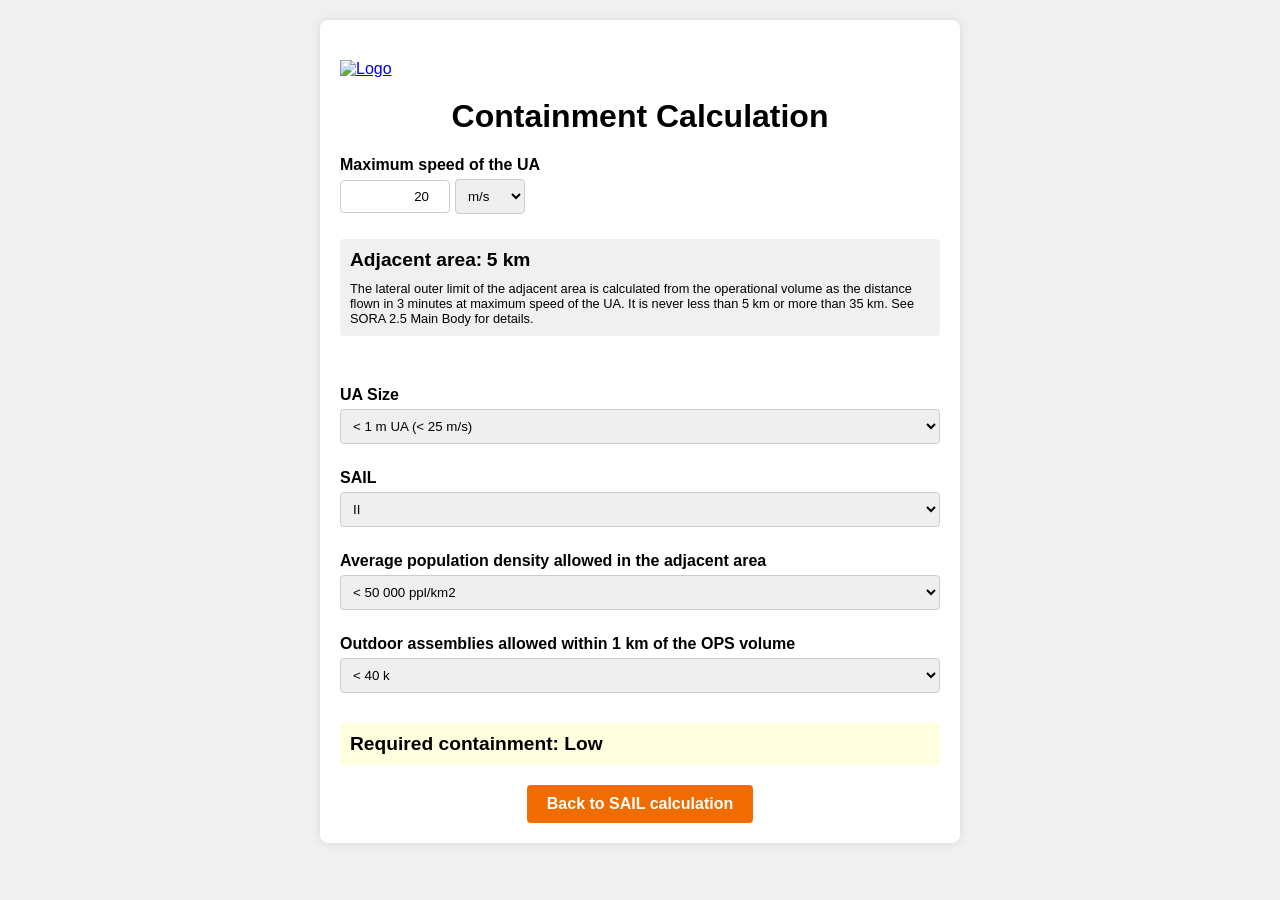
==== containment.html @ 8b7d4a81 "Første opprettelse" ====
<!DOCTYPE html>
<html lang="en">
<head>
    <meta charset="UTF-8">
    <meta name="viewport" content="width=device-width, initial-scale=1.0">
    <title>Containment Calculation</title>
    <link rel="icon" href="smallLogo.png" type="image/png">
    <style>
        body {
            font-family: Arial, sans-serif;
            margin: 0;
            padding: 0;
            background-color: #f0f0f0;
        }
        .container {
            background: white;
            padding: 20px;
            border-radius: 8px;
            box-shadow: 0 0 10px rgba(0,0,0,0.1);
            position: relative;
            text-align: left;
            max-width: 600px;
            margin: 20px auto;
        }
        .logo-container {
            text-align: left;
            margin-bottom: 20px;
        }
        .logo {
            width: 150px; /* Adjust the width */
            height: auto;
            margin-top: 20px; /* Add margin above the logo */
            cursor: pointer;
        }
        .header {
            text-align: center;
            margin-top: 20px;
            width: 100%;
        }
        .form-group {
            margin-bottom: 15px;
        }
        label {
            display: block;
            margin-bottom: 5px;
            text-align: left;
            font-weight: bold;
        }
        select, input[type="number"] {
            width: 100%;
            padding: 8px;
            margin-bottom: 10px;
            border: 1px solid #ccc;
            border-radius: 4px;
        }
        .flex-row {
            display: flex;
            align-items: center;
        }
        .flex-row input[type="number"] {
            width: 50%;
            margin-right: 5px;
            padding-right: 5px;
            /* Adds space between the number and the spinner */
            box-sizing: border-box; /* Ensures padding doesn't affect the width */
            text-align: right; /* Right-align the text inside the input */
        }
        .flex-row select {
            width: 33%;
        }
        #result {
            margin-top: 20px;
            text-align: left;
            font-size: 1.2em;
            font-weight: bold;
            padding: 10px;
            border-radius: 4px;
        }
        .out-of-scope {
            background-color: lightgrey;
        }
        .low {
            background-color: lightyellow;
        }
        .medium {
            background-color: #ffbd61;
        }
        .high {
            background-color: lightcoral;
        }
        .button-container {
            text-align: center;
            margin-top: 20px;
        }
        .button-container a {
            display: inline-block;
            padding: 10px 20px;
            font-size: 1em;
            font-weight: bold;
            text-align: center;
            text-decoration: none;
            background-color: #f06c00;
            color: white;
            border-radius: 4px;
            transition: background-color 0.3s;
        }
        .button-container a:hover {
            background-color: #d65a00;
        }
    </style>
</head>
<body>
    <div class="container">
        <div class="logo-container">
            <a href="https://luftfartstilsynet.no/en/drones/" target="_blank">
                <img src="CAAnor.png" alt="Logo" class="logo">
            </a>
        </div>
        <h1 class="header">Containment Calculation</h1>
        <div class="form-group">
            <label for="speedInput">Maximum speed of the UA</label>
            <div class="flex-row">
                <input type="number" id="speedInput" placeholder="Enter speed" value="20" style="width: 110px; text-align: right;" oninput="calculateAdjacentArea()" />
                <select id="speedUnit" style="width: 70px;" onchange="calculateAdjacentArea()">
                    <option value="m/s">m/s</option>
                    <option value="km/h">km/h</option>
                    <option value="kt">kt</option>
                </select>
            </div>
        </div>
        <div class="form-group" style="background-color: #f0f0f0; padding: 10px; border-radius: 4px;">
            <div><strong style="font-size: 1.2em;">Adjacent area:</strong> <span id="adjacentArea" style="font-weight: bold; font-size: 1.2em;">-</span></div>
            <div style="margin-top: 10px; font-size: 0.8em;">
                The lateral outer limit of the adjacent area is calculated from the operational volume as the distance flown in 3 minutes at maximum speed of the UA. It is never less than 5 km or more than 35 km. See SORA 2.5 Main Body for details.
            </div>
        </div>
        <div class="form-group" style="margin-top: 50px;">
            <label for="uaSize">UA Size</label>
            <select id="uaSize" onchange="updatePopulationDensityOptions(); calculateContainment();">
                <option value="1m">&lt; 1 m UA (&lt; 25 m/s)</option>
                <option value="3mShelterApplicable">&lt; 3 m UA (&lt; 35 m/s) - Shelter applicable in the adjacent area</option>
                <option value="3mShelterNotApplicable">&lt; 3 m UA (&lt; 35 m/s) - Shelter not applicable in the adjacent area</option>
                <option value="8m">&lt; 8 m UA (&lt; 75 m/s)</option>
                <option value="20m">&lt; 20 m UA (&lt; 125 m/s)</option>
                <option value="40m">&lt; 40 m UA (&lt; 200 m/s)</option>
            </select>
        </div>
        <div class="form-group">
            <label for="sail">SAIL</label>
            <select id="sail" onchange="calculateContainment()">
                <option value="I">I</option>
                <option value="II" selected>II</option>
                <option value="III">III</option>
                <option value="IV">IV</option>
                <option value="V">V</option>
                <option value="VI">VI</option>
            </select>
        </div>
        <div class="form-group">
            <label for="populationDensity">Average population density allowed in the adjacent area</label>
            <select id="populationDensity" onchange="calculateContainment()">
                <option value="50">&lt; 50 ppl/km<sup>2</sup></option>
                <option value="500">&lt; 500 ppl/km<sup>2</sup></option>
                <option value="5k">&lt; 5 000 ppl/km<sup>2</sup></option>
                <option value="50k">&lt; 50 000 ppl/km<sup>2</sup></option>
                <option value="NoLimit">No upper limit</option>
            </select>
        </div>
        <div class="form-group">
            <label for="outdoorAssemblies">Outdoor assemblies allowed within 1 km of the OPS volume</label>
            <select id="outdoorAssemblies" onchange="calculateContainment()">
                <option value="40k">&lt; 40 k</option>
                <option value="40kTo400k">40 k to 400 k</option>
                <option value="400k">&gt; 400 k</option>
            </select>
        </div>
        <div id="result"></div>
        <div class="button-container">
            <a href="https://training.caa.no/SORA-2.5-calculator/">Back to SAIL calculation</a>
        </div>
    </div>

    <script>
        const containmentData = {
            "1m": {
                "NoLimit": {
                    "400k": {"I": "High", "II": "High", "III": "Medium", "IV": "Low", "V": "Low", "VI": "Low"},
                    "40kTo400k": {"I": "Medium", "II": "Medium", "III": "Low", "IV": "Low", "V": "Low", "VI": "Low"},
                    "40k": {"I": "Medium", "II": "Medium", "III": "Low", "IV": "Low", "V": "Low", "VI": "Low"}
                },
                "50k": {
                    "400k": {"I": "High", "II": "High", "III": "Medium", "IV": "Low", "V": "Low", "VI": "Low"},
                    "40kTo400k": {"I": "Medium", "II": "Medium", "III": "Low", "IV": "Low", "V": "Low", "VI": "Low"},
                    "40k": {"I": "Low", "II": "Low", "III": "Low", "IV": "Low", "V": "Low", "VI": "Low"}
                }
            },
            "3mShelterApplicable": {
                "NoLimit": {
                    "400k": {"I": "Out of scope", "II": "Out of scope", "III": "Out of scope", "IV": "Medium", "V": "Medium", "VI": "Low"},
                    "40kTo400k": {"I": "High", "II": "High", "III": "Medium", "IV": "Low", "V": "Low", "VI": "Low"},
                    "40k": {"I": "High", "II": "High", "III": "Medium", "IV": "Low", "V": "Low", "VI": "Low"}
                },
                "50k": {
                    "400k": {"I": "Out of scope", "II": "Out of scope", "III": "Out of scope", "IV": "Medium", "V": "Medium", "VI": "Low"},
                    "40kTo400k": {"I": "High", "II": "High", "III": "Medium", "IV": "Low", "V": "Low", "VI": "Low"},
                    "40k": {"I": "Medium", "II": "Medium", "III": "Low", "IV": "Low", "V": "Low", "VI": "Low"}
                },
                "5k": {
                    "400k": {"I": "Out of scope", "II": "Out of scope", "III": "Out of scope", "IV": "Medium", "V": "Medium", "VI": "Low"},
                    "40kTo400k": {"I": "High", "II": "High", "III": "Medium", "IV": "Low", "V": "Low", "VI": "Low"},
                    "40k": {"I": "Low", "II": "Low", "III": "Low", "IV": "Low", "V": "Low", "VI": "Low"}
                }
            },
            "3mShelterNotApplicable": {
                "NoLimit": {
                    "400k": {"I": "Out of scope", "II": "Out of scope", "III": "Out of scope", "IV": "Medium", "V": "Medium", "VI": "Low"},
                    "40kTo400k": {"I": "Out of scope", "II": "Out of scope", "III": "Out of scope", "IV": "Medium", "V": "Medium", "VI": "Low"},
                    "40k": {"I": "Out of scope", "II": "Out of scope", "III": "Out of scope", "IV": "Medium", "V": "Medium", "VI": "Low"}
                },
                "50k": {
                    "400k": {"I": "Out of scope", "II": "Out of scope", "III": "Out of scope", "IV": "Medium", "V": "Medium", "VI": "Low"},
                    "40kTo400k": {"I": "High", "II": "High", "III": "Medium", "IV": "Low", "V": "Low", "VI": "Low"},
                    "40k": {"I": "High", "II": "High", "III": "Medium", "IV": "Low", "V": "Low", "VI": "Low"}
                },
                "5k": {
                    "400k": {"I": "Out of scope", "II": "Out of scope", "III": "Out of scope", "IV": "Medium", "V": "Low", "VI": "Low"},
                    "40kTo400k": {"I": "High", "II": "High", "III": "Medium", "IV": "Low", "V": "Low", "VI": "Low"},
                    "40k": {"I": "Medium", "II": "Medium", "III": "Low", "IV": "Low", "V": "Low", "VI": "Low"}
                },
                "500": {
                    "400k": {"I": "Out of scope", "II": "Out of scope", "III": "Out of scope", "IV": "Medium", "V": "Medium", "VI": "Low"},
                    "40kTo400k": {"I": "High", "II": "High", "III": "Medium", "IV": "Low", "V": "Low", "VI": "Low"},
                    "40k": {"I": "Low", "II": "Low", "III": "Low", "IV": "Low", "V": "Low", "VI": "Low"}
                }
            },
            "8m": {
                "NoLimit": {
                    "400k": {"I": "Out of scope", "II": "Out of scope", "III": "Out of scope", "IV": "Out of scope", "V": "Medium", "VI": "Low"},
                    "40kTo400k": {"I": "Out of scope", "II": "Out of scope", "III": "Out of scope", "IV": "Out of scope", "V": "Medium", "VI": "Low"},
                    "40k": {"I": "Out of scope", "II": "Out of scope", "III": "Out of scope", "IV": "Out of scope", "V": "Medium", "VI": "Low"}
                },
                "50k": {
                    "400k": {"I": "Out of scope", "II": "Out of scope", "III": "Out of scope", "IV": "Out of scope", "V": "Medium", "VI": "Low"},
                    "40kTo400k": {"I": "Out of scope", "II": "Out of scope", "III": "Out of scope", "IV": "Medium", "V": "Low", "VI": "Low"},
                    "40k": {"I": "Out of scope", "II": "Out of scope", "III": "Out of scope", "IV": "Medium", "V": "Low", "VI": "Low"}
                },
                "5k": {
                    "400k": {"I": "Out of scope", "II": "Out of scope", "III": "Out of scope", "IV": "Out of scope", "V": "Medium", "VI": "Low"},
                    "40kTo400k": {"I": "Out of scope", "II": "Out of scope", "III": "Out of scope", "IV": "Medium", "V": "Low", "VI": "Low"},
                    "40k": {"I": "High", "II": "High", "III": "Medium", "IV": "Low", "V": "Low", "VI": "Low"}
                },
                "500": {
                    "400k": {"I": "Out of scope", "II": "Out of scope", "III": "Out of scope", "IV": "Out of scope", "V": "Medium", "VI": "Low"},
                    "40kTo400k": {"I": "Out of scope", "II": "Out of scope", "III": "Out of scope", "IV": "Out of scope", "V": "Medium", "VI": "Low"},
                    "40k": {"I": "Medium", "II": "Medium", "III": "Low", "IV": "Low", "V": "Low", "VI": "Low"}
                },
                "50": {
                    "400k": {"I": "Out of scope", "II": "Out of scope", "III": "Out of scope", "IV": "Out of scope", "V": "Medium", "VI": "Low"},
                    "40kTo400k": {"I": "Out of scope", "II": "Out of scope", "III": "Out of scope", "IV": "Out of scope", "V": "Medium", "VI": "Low"},
                    "40k": {"I": "Low", "II": "Low", "III": "Low", "IV": "Low", "V": "Low", "VI": "Low"}
                }
            },
            "20m": {
                "NoLimit": {
                    "400k": {"I": "Out of scope", "II": "Out of scope", "III": "Out of scope", "IV": "Out of scope", "V": "Out of scope", "VI": "Medium"},
                    "40kTo400k": {"I": "Out of scope", "II": "Out of scope", "III": "Out of scope", "IV": "Out of scope", "V": "Out of scope", "VI": "Medium"},
                    "40k": {"I": "Out of scope", "II": "Out of scope", "III": "Out of scope", "IV": "Out of scope", "V": "Out of scope", "VI": "Medium"}
                },
                "50k": {
                    "400k": {"I": "Out of scope", "II": "Out of scope", "III": "Out of scope", "IV": "Out of scope", "V": "Out of scope", "VI": "Medium"},
                    "40kTo400k": {"I": "Out of scope", "II": "Out of scope", "III": "Out of scope", "IV": "Out of scope", "V": "Medium", "VI": "Low"},
                    "40k": {"I": "Out of scope", "II": "Out of scope", "III": "Out of scope", "IV": "Out of scope", "V": "Medium", "VI": "Low"}
                },
                "5k": {
                    "400k": {"I": "Out of scope", "II": "Out of scope", "III": "Out of scope", "IV": "Out of scope", "V": "Out of scope", "VI": "Medium"},
                    "40kTo400k": {"I": "Out of scope", "II": "Out of scope", "III": "Out of scope", "IV": "Out of scope", "V": "Medium", "VI": "Low"},
                    "40k": {"I": "Out of scope", "II": "Out of scope", "III": "Out of scope", "IV": "Medium", "V": "Low", "VI": "Low"}
                },
                "500": {
                    "400k": {"I": "Out of scope", "II": "Out of scope", "III": "Out of scope", "IV": "Out of scope", "V": "Out of scope", "VI": "Medium"},
                    "40kTo400k": {"I": "Out of scope", "II": "Out of scope", "III": "Out of scope", "IV": "Out of scope", "V": "Medium", "VI": "Low"},
                    "40k": {"I": "High", "II": "High", "III": "Medium", "IV": "Low", "V": "Low", "VI": "Low"}
                },
                "50": {
                    "400k": {"I": "Out of scope", "II": "Out of scope", "III": "Out of scope", "IV": "Out of scope", "V": "Out of scope", "VI": "Medium"},
                    "40kTo400k": {"I": "Out of scope", "II": "Out of scope", "III": "Out of scope", "IV": "Out of scope", "V": "Medium", "VI": "Low"},
                    "40k": {"I": "Medium", "II": "Low", "III": "Low", "IV": "Low", "V": "Low", "VI": "Low"}
                }
            },
            "40m": {
                "NoLimit": {
                    "400k": {"I": "Out of scope", "II": "Out of scope", "III": "Out of scope", "IV": "Out of scope", "V": "Out of scope", "VI": "Out of scope"},
                    "40kTo400k": {"I": "Out of scope", "II": "Out of scope", "III": "Out of scope", "IV": "Out of scope", "V": "Out of scope", "VI": "Out of scope"},
                    "40k": {"I": "Out of scope", "II": "Out of scope", "III": "Out of scope", "IV": "Out of scope", "V": "Out of scope", "VI": "Out of scope"}
                },
                "50k": {
                    "400k": {"I": "Out of scope", "II": "Out of scope", "III": "Out of scope", "IV": "Out of scope", "V": "Out of scope", "VI": "Out of scope"},
                    "40kTo400k": {"I": "Out of scope", "II": "Out of scope", "III": "Out of scope", "IV": "Out of scope", "V": "Out of scope", "VI": "Medium"},
                    "40k": {"I": "Out of scope", "II": "Out of scope", "III": "Out of scope", "IV": "Out of scope", "V": "Out of scope", "VI": "Medium"}
                },
                "5k": {
                    "400k": {"I": "Out of scope", "II": "Out of scope", "III": "Out of scope", "IV": "Out of scope", "V": "Out of scope", "VI": "Out of scope"},
                    "40kTo400k": {"I": "Out of scope", "II": "Out of scope", "III": "Out of scope", "IV": "Out of scope", "V": "Out of scope", "VI": "Medium"},
                    "40k": {"I": "Out of scope", "II": "Out of scope", "III": "Out of scope", "IV": "Out of scope", "V": "Medium", "VI": "Low"}
                },
                "500": {
                    "400k": {"I": "Out of scope", "II": "Out of scope", "III": "Out of scope", "IV": "Out of scope", "V": "Out of scope", "VI": "Out of scope"},
                    "40kTo400k": {"I": "Out of scope", "II": "Out of scope", "III": "Out of scope", "IV": "Out of scope", "V": "Out of scope", "VI": "Medium"},
                    "40k": {"I": "Out of scope", "II": "Out of scope", "III": "Out of scope", "IV": "Medium", "V": "Low", "VI": "Low"}
                },
                "50": {
                    "400k": {"I": "Out of scope", "II": "Out of scope", "III": "Out of scope", "IV": "Out of scope", "V": "Out of scope", "VI": "Out of scope"},
                    "40kTo400k": {"I": "Out of scope", "II": "Out of scope", "III": "Out of scope", "IV": "Out of scope", "V": "Out of scope", "VI": "Medium"},
                    "40k": {"I": "High", "II": "High", "III": "Medium", "IV": "Low", "V": "Low", "VI": "Low"}
                }
            }
        };

        function updatePopulationDensityOptions() {
            const uaSize = document.getElementById('uaSize').value;
            const populationDensity = document.getElementById('populationDensity');
            populationDensity.innerHTML = '';

            if (uaSize === '1m') {
                populationDensity.innerHTML += '<option value="50k">&lt; 50 000 ppl/km<sup>2</sup></option>';
                populationDensity.innerHTML += '<option value="NoLimit">No upper limit</option>';
            } else if (uaSize === '3mShelterApplicable') {
                populationDensity.innerHTML += '<option value="5k">&lt; 5 000 ppl/km<sup>2</sup></option>';
                populationDensity.innerHTML += '<option value="50k">&lt; 50 000 ppl/km<sup>2</sup></option>';
                populationDensity.innerHTML += '<option value="NoLimit">No upper limit</option>';
            } else if (uaSize === '3mShelterNotApplicable') {
                populationDensity.innerHTML += '<option value="500">&lt; 500 ppl/km<sup>2</sup></option>';
                populationDensity.innerHTML += '<option value="5k">&lt; 5 000 ppl/km<sup>2</sup></option>';
                populationDensity.innerHTML += '<option value="50k">&lt; 50 000 ppl/km<sup>2</sup></option>';
                populationDensity.innerHTML += '<option value="NoLimit">No upper limit</option>';
            } else {
                populationDensity.innerHTML += '<option value="50">&lt; 50 ppl/km<sup>2</sup></option>';
                populationDensity.innerHTML += '<option value="500">&lt; 500 ppl/km<sup>2</sup></option>';
                populationDensity.innerHTML += '<option value="5k">&lt; 5 000 ppl/km<sup>2</sup></option>';
                populationDensity.innerHTML += '<option value="50k">&lt; 50 000 ppl/km<sup>2</sup></option>';
                populationDensity.innerHTML += '<option value="NoLimit">No upper limit</option>';
            }
        }

        function getContainment(uaSize, sail, populationDensity, outdoorAssemblies) {
            console.clear();
            console.log(`UA Size: ${uaSize}`);
            console.log(`SAIL: ${sail}`);
            console.log(`Population Density: ${populationDensity}`);
            console.log(`Outdoor Assemblies: ${outdoorAssemblies}`);

            let selectedColumn = populationDensity;
            if (outdoorAssemblies !== '40k' && (outdoorAssemblies === '400k' || populationDensity === 'NoLimit')) {
                selectedColumn = outdoorAssemblies === '400k' ? '400k' : '40kTo400k';
            }

            console.log(`Selected Column: ${selectedColumn}`);

            const values = containmentData[uaSize][selectedColumn] && containmentData[uaSize][selectedColumn][outdoorAssemblies] 
                ? containmentData[uaSize][selectedColumn][outdoorAssemblies]
                : containmentData[uaSize][populationDensity] && containmentData[uaSize][populationDensity][outdoorAssemblies];

            console.log(`Values from table: ${JSON.stringify(values)}`);

            if (!values) {
                console.error('No values found for the given selection');
                return 'Error';
            }

            let containment = values[sail];

            if (containment === "Out of scope") {
                console.log(`Containment Level: ${containment}`);
                return containment;
            }

            console.log(`Containment Level: ${containment}`);
            return containment;
        }

        function calculateAdjacentArea() {
            const speed = parseFloat(document.getElementById('speedInput').value);
            const unit = document.getElementById('speedUnit').value;
            let speedInKmh;

            if (isNaN(speed)) {
                document.getElementById('adjacentArea').innerText = "-";
                return;
            }

            switch (unit) {
                case 'm/s':
                    speedInKmh = speed * 3.6;
                    break;
                case 'km/h':
                    speedInKmh = speed;
                    break;
                case 'kt':
                    speedInKmh = speed * 1.852;
                    break;
            }

            let distance = (speedInKmh * 3) / 60; // Convert km/h to km/min and multiply by 3 minutes
            if (distance < 5) distance = 5;
            if (distance > 35) distance = 35;

            document.getElementById('adjacentArea').innerText = `${distance.toFixed(distance % 1 === 0 ? 0 : 1)} km`;
        }

        function calculateContainment() {
            const uaSize = document.getElementById('uaSize').value;
            const sail = document.getElementById('sail').value;
            const populationDensity = document.getElementById('populationDensity').value;
            const outdoorAssemblies = document.getElementById('outdoorAssemblies').value;

            const containment = getContainment(uaSize, sail, populationDensity, outdoorAssemblies);

            const resultDiv = document.getElementById('result');
            resultDiv.innerHTML = `<div>Required containment: ${containment}</div>`;
            resultDiv.className = ''; // Clear any existing class
            if (containment === 'Out of scope') {
                resultDiv.classList.add('out-of-scope');
            } else if (containment === 'Low') {
                resultDiv.classList.add('low');
            } else if (containment === 'Medium') {
                resultDiv.classList.add('medium');
            } else if (containment === 'High') {
                resultDiv.classList.add('high');
            }
        }

        document.getElementById('uaSize').addEventListener('change', updatePopulationDensityOptions);
        document.getElementById('uaSize').addEventListener('change', calculateContainment);
        document.getElementById('sail').addEventListener('change', calculateContainment);
        document.getElementById('populationDensity').addEventListener('change', calculateContainment);
        document.getElementById('outdoorAssemblies').addEventListener('change', calculateContainment);
        document.getElementById('speedInput').addEventListener('input', calculateAdjacentArea);
        document.getElementById('speedUnit').addEventListener('change', calculateAdjacentArea);

        // Initialize population density options based on default UA Size selection
        updatePopulationDensityOptions();
        calculateContainment();
        calculateAdjacentArea(); // Calculate adjacent area on page load
    </script>
</body>
</html>
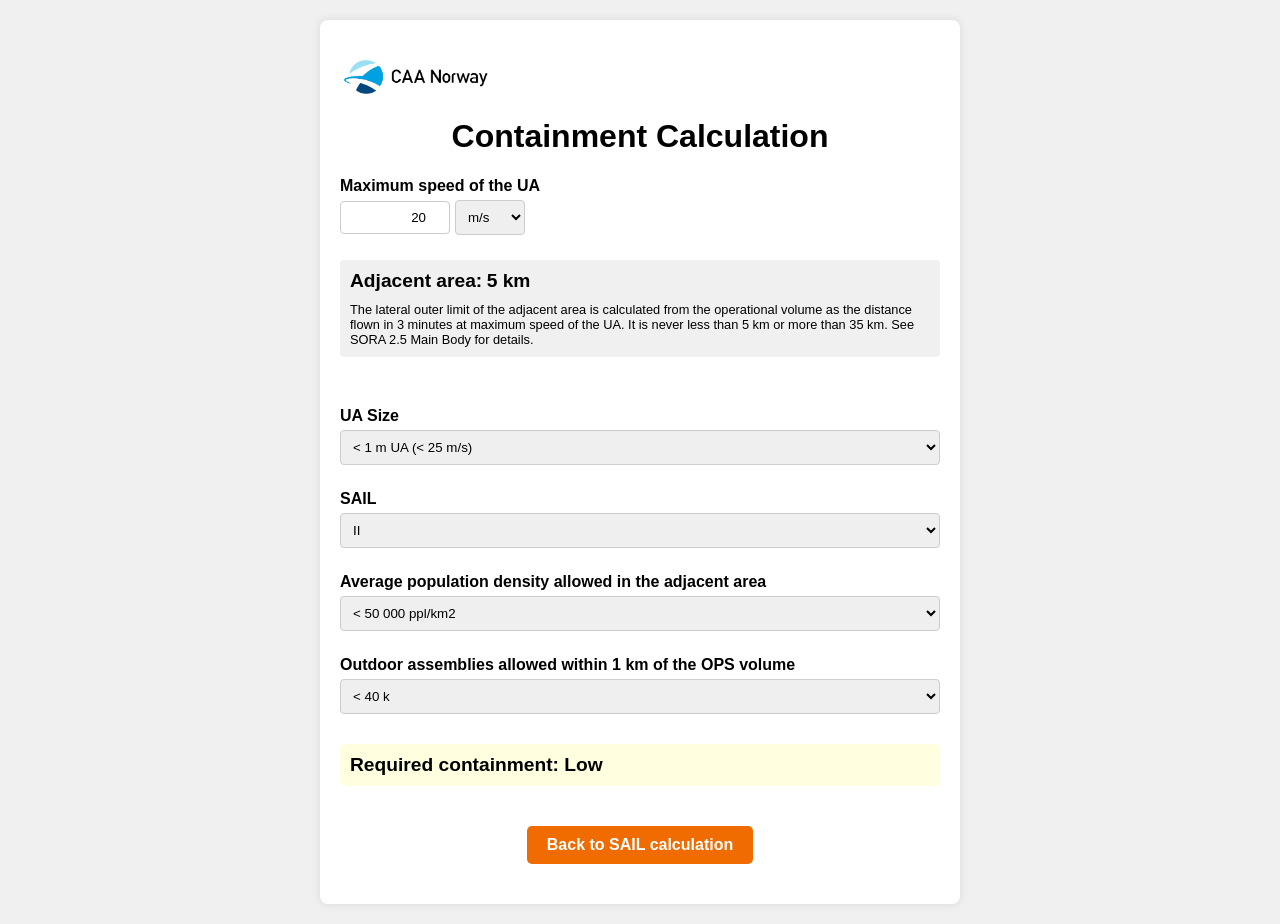
==== commit 49e0d987: "Ny filstruktur" ====
--- a/containment.html
+++ b/containment.html
@@ -4,116 +4,15 @@
     <meta charset="UTF-8">
     <meta name="viewport" content="width=device-width, initial-scale=1.0">
     <title>Containment Calculation</title>
-    <link rel="icon" href="smallLogo.png" type="image/png">
-    <style>
-        body {
-            font-family: Arial, sans-serif;
-            margin: 0;
-            padding: 0;
-            background-color: #f0f0f0;
-        }
-        .container {
-            background: white;
-            padding: 20px;
-            border-radius: 8px;
-            box-shadow: 0 0 10px rgba(0,0,0,0.1);
-            position: relative;
-            text-align: left;
-            max-width: 600px;
-            margin: 20px auto;
-        }
-        .logo-container {
-            text-align: left;
-            margin-bottom: 20px;
-        }
-        .logo {
-            width: 150px; /* Adjust the width */
-            height: auto;
-            margin-top: 20px; /* Add margin above the logo */
-            cursor: pointer;
-        }
-        .header {
-            text-align: center;
-            margin-top: 20px;
-            width: 100%;
-        }
-        .form-group {
-            margin-bottom: 15px;
-        }
-        label {
-            display: block;
-            margin-bottom: 5px;
-            text-align: left;
-            font-weight: bold;
-        }
-        select, input[type="number"] {
-            width: 100%;
-            padding: 8px;
-            margin-bottom: 10px;
-            border: 1px solid #ccc;
-            border-radius: 4px;
-        }
-        .flex-row {
-            display: flex;
-            align-items: center;
-        }
-        .flex-row input[type="number"] {
-            width: 50%;
-            margin-right: 5px;
-            padding-right: 5px;
-            /* Adds space between the number and the spinner */
-            box-sizing: border-box; /* Ensures padding doesn't affect the width */
-            text-align: right; /* Right-align the text inside the input */
-        }
-        .flex-row select {
-            width: 33%;
-        }
-        #result {
-            margin-top: 20px;
-            text-align: left;
-            font-size: 1.2em;
-            font-weight: bold;
-            padding: 10px;
-            border-radius: 4px;
-        }
-        .out-of-scope {
-            background-color: lightgrey;
-        }
-        .low {
-            background-color: lightyellow;
-        }
-        .medium {
-            background-color: #ffbd61;
-        }
-        .high {
-            background-color: lightcoral;
-        }
-        .button-container {
-            text-align: center;
-            margin-top: 20px;
-        }
-        .button-container a {
-            display: inline-block;
-            padding: 10px 20px;
-            font-size: 1em;
-            font-weight: bold;
-            text-align: center;
-            text-decoration: none;
-            background-color: #f06c00;
-            color: white;
-            border-radius: 4px;
-            transition: background-color 0.3s;
-        }
-        .button-container a:hover {
-            background-color: #d65a00;
-        }
-    </style>
+    <link rel="icon" href="assets/smallLogo.png" type="image/png">
+    <link rel="stylesheet" href="css/style.css">
+    <link rel="stylesheet" href="css/containment.css">
 </head>
 <body>
-    <div class="container">
+    <div class="container containment-container">
         <div class="logo-container">
             <a href="https://luftfartstilsynet.no/en/drones/" target="_blank">
-                <img src="CAAnor.png" alt="Logo" class="logo">
+                <img src="assets/CAAnor.png" alt="Logo" class="logo">
             </a>
         </div>
         <h1 class="header">Containment Calculation</h1>
@@ -128,7 +27,7 @@
                 </select>
             </div>
         </div>
-        <div class="form-group" style="background-color: #f0f0f0; padding: 10px; border-radius: 4px;">
+        <div class="form-group adjacent-area-box">
             <div><strong style="font-size: 1.2em;">Adjacent area:</strong> <span id="adjacentArea" style="font-weight: bold; font-size: 1.2em;">-</span></div>
             <div style="margin-top: 10px; font-size: 0.8em;">
                 The lateral outer limit of the adjacent area is calculated from the operational volume as the distance flown in 3 minutes at maximum speed of the UA. It is never less than 5 km or more than 35 km. See SORA 2.5 Main Body for details.
@@ -174,273 +73,12 @@
                 <option value="400k">&gt; 400 k</option>
             </select>
         </div>
-        <div id="result"></div>
+        <div id="result" class="result"></div>
         <div class="button-container">
-            <a href="https://training.caa.no/SORA-2.5-calculator/">Back to SAIL calculation</a>
+            <a href="index.html">Back to SAIL calculation</a>
         </div>
     </div>
 
-    <script>
-        const containmentData = {
-            "1m": {
-                "NoLimit": {
-                    "400k": {"I": "High", "II": "High", "III": "Medium", "IV": "Low", "V": "Low", "VI": "Low"},
-                    "40kTo400k": {"I": "Medium", "II": "Medium", "III": "Low", "IV": "Low", "V": "Low", "VI": "Low"},
-                    "40k": {"I": "Medium", "II": "Medium", "III": "Low", "IV": "Low", "V": "Low", "VI": "Low"}
-                },
-                "50k": {
-                    "400k": {"I": "High", "II": "High", "III": "Medium", "IV": "Low", "V": "Low", "VI": "Low"},
-                    "40kTo400k": {"I": "Medium", "II": "Medium", "III": "Low", "IV": "Low", "V": "Low", "VI": "Low"},
-                    "40k": {"I": "Low", "II": "Low", "III": "Low", "IV": "Low", "V": "Low", "VI": "Low"}
-                }
-            },
-            "3mShelterApplicable": {
-                "NoLimit": {
-                    "400k": {"I": "Out of scope", "II": "Out of scope", "III": "Out of scope", "IV": "Medium", "V": "Medium", "VI": "Low"},
-                    "40kTo400k": {"I": "High", "II": "High", "III": "Medium", "IV": "Low", "V": "Low", "VI": "Low"},
-                    "40k": {"I": "High", "II": "High", "III": "Medium", "IV": "Low", "V": "Low", "VI": "Low"}
-                },
-                "50k": {
-                    "400k": {"I": "Out of scope", "II": "Out of scope", "III": "Out of scope", "IV": "Medium", "V": "Medium", "VI": "Low"},
-                    "40kTo400k": {"I": "High", "II": "High", "III": "Medium", "IV": "Low", "V": "Low", "VI": "Low"},
-                    "40k": {"I": "Medium", "II": "Medium", "III": "Low", "IV": "Low", "V": "Low", "VI": "Low"}
-                },
-                "5k": {
-                    "400k": {"I": "Out of scope", "II": "Out of scope", "III": "Out of scope", "IV": "Medium", "V": "Medium", "VI": "Low"},
-                    "40kTo400k": {"I": "High", "II": "High", "III": "Medium", "IV": "Low", "V": "Low", "VI": "Low"},
-                    "40k": {"I": "Low", "II": "Low", "III": "Low", "IV": "Low", "V": "Low", "VI": "Low"}
-                }
-            },
-            "3mShelterNotApplicable": {
-                "NoLimit": {
-                    "400k": {"I": "Out of scope", "II": "Out of scope", "III": "Out of scope", "IV": "Medium", "V": "Medium", "VI": "Low"},
-                    "40kTo400k": {"I": "Out of scope", "II": "Out of scope", "III": "Out of scope", "IV": "Medium", "V": "Medium", "VI": "Low"},
-                    "40k": {"I": "Out of scope", "II": "Out of scope", "III": "Out of scope", "IV": "Medium", "V": "Medium", "VI": "Low"}
-                },
-                "50k": {
-                    "400k": {"I": "Out of scope", "II": "Out of scope", "III": "Out of scope", "IV": "Medium", "V": "Medium", "VI": "Low"},
-                    "40kTo400k": {"I": "High", "II": "High", "III": "Medium", "IV": "Low", "V": "Low", "VI": "Low"},
-                    "40k": {"I": "High", "II": "High", "III": "Medium", "IV": "Low", "V": "Low", "VI": "Low"}
-                },
-                "5k": {
-                    "400k": {"I": "Out of scope", "II": "Out of scope", "III": "Out of scope", "IV": "Medium", "V": "Low", "VI": "Low"},
-                    "40kTo400k": {"I": "High", "II": "High", "III": "Medium", "IV": "Low", "V": "Low", "VI": "Low"},
-                    "40k": {"I": "Medium", "II": "Medium", "III": "Low", "IV": "Low", "V": "Low", "VI": "Low"}
-                },
-                "500": {
-                    "400k": {"I": "Out of scope", "II": "Out of scope", "III": "Out of scope", "IV": "Medium", "V": "Medium", "VI": "Low"},
-                    "40kTo400k": {"I": "High", "II": "High", "III": "Medium", "IV": "Low", "V": "Low", "VI": "Low"},
-                    "40k": {"I": "Low", "II": "Low", "III": "Low", "IV": "Low", "V": "Low", "VI": "Low"}
-                }
-            },
-            "8m": {
-                "NoLimit": {
-                    "400k": {"I": "Out of scope", "II": "Out of scope", "III": "Out of scope", "IV": "Out of scope", "V": "Medium", "VI": "Low"},
-                    "40kTo400k": {"I": "Out of scope", "II": "Out of scope", "III": "Out of scope", "IV": "Out of scope", "V": "Medium", "VI": "Low"},
-                    "40k": {"I": "Out of scope", "II": "Out of scope", "III": "Out of scope", "IV": "Out of scope", "V": "Medium", "VI": "Low"}
-                },
-                "50k": {
-                    "400k": {"I": "Out of scope", "II": "Out of scope", "III": "Out of scope", "IV": "Out of scope", "V": "Medium", "VI": "Low"},
-                    "40kTo400k": {"I": "Out of scope", "II": "Out of scope", "III": "Out of scope", "IV": "Medium", "V": "Low", "VI": "Low"},
-                    "40k": {"I": "Out of scope", "II": "Out of scope", "III": "Out of scope", "IV": "Medium", "V": "Low", "VI": "Low"}
-                },
-                "5k": {
-                    "400k": {"I": "Out of scope", "II": "Out of scope", "III": "Out of scope", "IV": "Out of scope", "V": "Medium", "VI": "Low"},
-                    "40kTo400k": {"I": "Out of scope", "II": "Out of scope", "III": "Out of scope", "IV": "Medium", "V": "Low", "VI": "Low"},
-                    "40k": {"I": "High", "II": "High", "III": "Medium", "IV": "Low", "V": "Low", "VI": "Low"}
-                },
-                "500": {
-                    "400k": {"I": "Out of scope", "II": "Out of scope", "III": "Out of scope", "IV": "Out of scope", "V": "Medium", "VI": "Low"},
-                    "40kTo400k": {"I": "Out of scope", "II": "Out of scope", "III": "Out of scope", "IV": "Out of scope", "V": "Medium", "VI": "Low"},
-                    "40k": {"I": "Medium", "II": "Medium", "III": "Low", "IV": "Low", "V": "Low", "VI": "Low"}
-                },
-                "50": {
-                    "400k": {"I": "Out of scope", "II": "Out of scope", "III": "Out of scope", "IV": "Out of scope", "V": "Medium", "VI": "Low"},
-                    "40kTo400k": {"I": "Out of scope", "II": "Out of scope", "III": "Out of scope", "IV": "Out of scope", "V": "Medium", "VI": "Low"},
-                    "40k": {"I": "Low", "II": "Low", "III": "Low", "IV": "Low", "V": "Low", "VI": "Low"}
-                }
-            },
-            "20m": {
-                "NoLimit": {
-                    "400k": {"I": "Out of scope", "II": "Out of scope", "III": "Out of scope", "IV": "Out of scope", "V": "Out of scope", "VI": "Medium"},
-                    "40kTo400k": {"I": "Out of scope", "II": "Out of scope", "III": "Out of scope", "IV": "Out of scope", "V": "Out of scope", "VI": "Medium"},
-                    "40k": {"I": "Out of scope", "II": "Out of scope", "III": "Out of scope", "IV": "Out of scope", "V": "Out of scope", "VI": "Medium"}
-                },
-                "50k": {
-                    "400k": {"I": "Out of scope", "II": "Out of scope", "III": "Out of scope", "IV": "Out of scope", "V": "Out of scope", "VI": "Medium"},
-                    "40kTo400k": {"I": "Out of scope", "II": "Out of scope", "III": "Out of scope", "IV": "Out of scope", "V": "Medium", "VI": "Low"},
-                    "40k": {"I": "Out of scope", "II": "Out of scope", "III": "Out of scope", "IV": "Out of scope", "V": "Medium", "VI": "Low"}
-                },
-                "5k": {
-                    "400k": {"I": "Out of scope", "II": "Out of scope", "III": "Out of scope", "IV": "Out of scope", "V": "Out of scope", "VI": "Medium"},
-                    "40kTo400k": {"I": "Out of scope", "II": "Out of scope", "III": "Out of scope", "IV": "Out of scope", "V": "Medium", "VI": "Low"},
-                    "40k": {"I": "Out of scope", "II": "Out of scope", "III": "Out of scope", "IV": "Medium", "V": "Low", "VI": "Low"}
-                },
-                "500": {
-                    "400k": {"I": "Out of scope", "II": "Out of scope", "III": "Out of scope", "IV": "Out of scope", "V": "Out of scope", "VI": "Medium"},
-                    "40kTo400k": {"I": "Out of scope", "II": "Out of scope", "III": "Out of scope", "IV": "Out of scope", "V": "Medium", "VI": "Low"},
-                    "40k": {"I": "High", "II": "High", "III": "Medium", "IV": "Low", "V": "Low", "VI": "Low"}
-                },
-                "50": {
-                    "400k": {"I": "Out of scope", "II": "Out of scope", "III": "Out of scope", "IV": "Out of scope", "V": "Out of scope", "VI": "Medium"},
-                    "40kTo400k": {"I": "Out of scope", "II": "Out of scope", "III": "Out of scope", "IV": "Out of scope", "V": "Medium", "VI": "Low"},
-                    "40k": {"I": "Medium", "II": "Low", "III": "Low", "IV": "Low", "V": "Low", "VI": "Low"}
-                }
-            },
-            "40m": {
-                "NoLimit": {
-                    "400k": {"I": "Out of scope", "II": "Out of scope", "III": "Out of scope", "IV": "Out of scope", "V": "Out of scope", "VI": "Out of scope"},
-                    "40kTo400k": {"I": "Out of scope", "II": "Out of scope", "III": "Out of scope", "IV": "Out of scope", "V": "Out of scope", "VI": "Out of scope"},
-                    "40k": {"I": "Out of scope", "II": "Out of scope", "III": "Out of scope", "IV": "Out of scope", "V": "Out of scope", "VI": "Out of scope"}
-                },
-                "50k": {
-                    "400k": {"I": "Out of scope", "II": "Out of scope", "III": "Out of scope", "IV": "Out of scope", "V": "Out of scope", "VI": "Out of scope"},
-                    "40kTo400k": {"I": "Out of scope", "II": "Out of scope", "III": "Out of scope", "IV": "Out of scope", "V": "Out of scope", "VI": "Medium"},
-                    "40k": {"I": "Out of scope", "II": "Out of scope", "III": "Out of scope", "IV": "Out of scope", "V": "Out of scope", "VI": "Medium"}
-                },
-                "5k": {
-                    "400k": {"I": "Out of scope", "II": "Out of scope", "III": "Out of scope", "IV": "Out of scope", "V": "Out of scope", "VI": "Out of scope"},
-                    "40kTo400k": {"I": "Out of scope", "II": "Out of scope", "III": "Out of scope", "IV": "Out of scope", "V": "Out of scope", "VI": "Medium"},
-                    "40k": {"I": "Out of scope", "II": "Out of scope", "III": "Out of scope", "IV": "Out of scope", "V": "Medium", "VI": "Low"}
-                },
-                "500": {
-                    "400k": {"I": "Out of scope", "II": "Out of scope", "III": "Out of scope", "IV": "Out of scope", "V": "Out of scope", "VI": "Out of scope"},
-                    "40kTo400k": {"I": "Out of scope", "II": "Out of scope", "III": "Out of scope", "IV": "Out of scope", "V": "Out of scope", "VI": "Medium"},
-                    "40k": {"I": "Out of scope", "II": "Out of scope", "III": "Out of scope", "IV": "Medium", "V": "Low", "VI": "Low"}
-                },
-                "50": {
-                    "400k": {"I": "Out of scope", "II": "Out of scope", "III": "Out of scope", "IV": "Out of scope", "V": "Out of scope", "VI": "Out of scope"},
-                    "40kTo400k": {"I": "Out of scope", "II": "Out of scope", "III": "Out of scope", "IV": "Out of scope", "V": "Out of scope", "VI": "Medium"},
-                    "40k": {"I": "High", "II": "High", "III": "Medium", "IV": "Low", "V": "Low", "VI": "Low"}
-                }
-            }
-        };
-
-        function updatePopulationDensityOptions() {
-            const uaSize = document.getElementById('uaSize').value;
-            const populationDensity = document.getElementById('populationDensity');
-            populationDensity.innerHTML = '';
-
-            if (uaSize === '1m') {
-                populationDensity.innerHTML += '<option value="50k">&lt; 50 000 ppl/km<sup>2</sup></option>';
-                populationDensity.innerHTML += '<option value="NoLimit">No upper limit</option>';
-            } else if (uaSize === '3mShelterApplicable') {
-                populationDensity.innerHTML += '<option value="5k">&lt; 5 000 ppl/km<sup>2</sup></option>';
-                populationDensity.innerHTML += '<option value="50k">&lt; 50 000 ppl/km<sup>2</sup></option>';
-                populationDensity.innerHTML += '<option value="NoLimit">No upper limit</option>';
-            } else if (uaSize === '3mShelterNotApplicable') {
-                populationDensity.innerHTML += '<option value="500">&lt; 500 ppl/km<sup>2</sup></option>';
-                populationDensity.innerHTML += '<option value="5k">&lt; 5 000 ppl/km<sup>2</sup></option>';
-                populationDensity.innerHTML += '<option value="50k">&lt; 50 000 ppl/km<sup>2</sup></option>';
-                populationDensity.innerHTML += '<option value="NoLimit">No upper limit</option>';
-            } else {
-                populationDensity.innerHTML += '<option value="50">&lt; 50 ppl/km<sup>2</sup></option>';
-                populationDensity.innerHTML += '<option value="500">&lt; 500 ppl/km<sup>2</sup></option>';
-                populationDensity.innerHTML += '<option value="5k">&lt; 5 000 ppl/km<sup>2</sup></option>';
-                populationDensity.innerHTML += '<option value="50k">&lt; 50 000 ppl/km<sup>2</sup></option>';
-                populationDensity.innerHTML += '<option value="NoLimit">No upper limit</option>';
-            }
-        }
-
-        function getContainment(uaSize, sail, populationDensity, outdoorAssemblies) {
-            console.clear();
-            console.log(`UA Size: ${uaSize}`);
-            console.log(`SAIL: ${sail}`);
-            console.log(`Population Density: ${populationDensity}`);
-            console.log(`Outdoor Assemblies: ${outdoorAssemblies}`);
-
-            let selectedColumn = populationDensity;
-            if (outdoorAssemblies !== '40k' && (outdoorAssemblies === '400k' || populationDensity === 'NoLimit')) {
-                selectedColumn = outdoorAssemblies === '400k' ? '400k' : '40kTo400k';
-            }
-
-            console.log(`Selected Column: ${selectedColumn}`);
-
-            const values = containmentData[uaSize][selectedColumn] && containmentData[uaSize][selectedColumn][outdoorAssemblies] 
-                ? containmentData[uaSize][selectedColumn][outdoorAssemblies]
-                : containmentData[uaSize][populationDensity] && containmentData[uaSize][populationDensity][outdoorAssemblies];
-
-            console.log(`Values from table: ${JSON.stringify(values)}`);
-
-            if (!values) {
-                console.error('No values found for the given selection');
-                return 'Error';
-            }
-
-            let containment = values[sail];
-
-            if (containment === "Out of scope") {
-                console.log(`Containment Level: ${containment}`);
-                return containment;
-            }
-
-            console.log(`Containment Level: ${containment}`);
-            return containment;
-        }
-
-        function calculateAdjacentArea() {
-            const speed = parseFloat(document.getElementById('speedInput').value);
-            const unit = document.getElementById('speedUnit').value;
-            let speedInKmh;
-
-            if (isNaN(speed)) {
-                document.getElementById('adjacentArea').innerText = "-";
-                return;
-            }
-
-            switch (unit) {
-                case 'm/s':
-                    speedInKmh = speed * 3.6;
-                    break;
-                case 'km/h':
-                    speedInKmh = speed;
-                    break;
-                case 'kt':
-                    speedInKmh = speed * 1.852;
-                    break;
-            }
-
-            let distance = (speedInKmh * 3) / 60; // Convert km/h to km/min and multiply by 3 minutes
-            if (distance < 5) distance = 5;
-            if (distance > 35) distance = 35;
-
-            document.getElementById('adjacentArea').innerText = `${distance.toFixed(distance % 1 === 0 ? 0 : 1)} km`;
-        }
-
-        function calculateContainment() {
-            const uaSize = document.getElementById('uaSize').value;
-            const sail = document.getElementById('sail').value;
-            const populationDensity = document.getElementById('populationDensity').value;
-            const outdoorAssemblies = document.getElementById('outdoorAssemblies').value;
-
-            const containment = getContainment(uaSize, sail, populationDensity, outdoorAssemblies);
-
-            const resultDiv = document.getElementById('result');
-            resultDiv.innerHTML = `<div>Required containment: ${containment}</div>`;
-            resultDiv.className = ''; // Clear any existing class
-            if (containment === 'Out of scope') {
-                resultDiv.classList.add('out-of-scope');
-            } else if (containment === 'Low') {
-                resultDiv.classList.add('low');
-            } else if (containment === 'Medium') {
-                resultDiv.classList.add('medium');
-            } else if (containment === 'High') {
-                resultDiv.classList.add('high');
-            }
-        }
-
-        document.getElementById('uaSize').addEventListener('change', updatePopulationDensityOptions);
-        document.getElementById('uaSize').addEventListener('change', calculateContainment);
-        document.getElementById('sail').addEventListener('change', calculateContainment);
-        document.getElementById('populationDensity').addEventListener('change', calculateContainment);
-        document.getElementById('outdoorAssemblies').addEventListener('change', calculateContainment);
-        document.getElementById('speedInput').addEventListener('input', calculateAdjacentArea);
-        document.getElementById('speedUnit').addEventListener('change', calculateAdjacentArea);
-
-        // Initialize population density options based on default UA Size selection
-        updatePopulationDensityOptions();
-        calculateContainment();
-        calculateAdjacentArea(); // Calculate adjacent area on page load
-    </script>
+    <script src="js/containment.js"></script>
 </body>
-</html>
+</html>
--- a/css/style.css
+++ b/css/style.css
@@ -0,0 +1,77 @@
+/* Felles stiler for hele applikasjonen */
+body {
+    font-family: Arial, sans-serif;
+    margin: 0;
+    padding: 0;
+    background-color: #f0f0f0;
+}
+
+.container {
+    background: white;
+    padding: 20px;
+    border-radius: 8px;
+    box-shadow: 0 0 10px rgba(0,0,0,0.1);
+    position: relative;
+    max-width: 1000px; /* Bred default, containment-siden kan overstyre */
+    margin: 20px auto;
+}
+
+/* Logo-stiler */
+.logo-container {
+    text-align: left;
+    margin-bottom: 20px;
+}
+.logo { /* Brukes på containment-siden */
+    width: 150px;
+    height: auto;
+    margin-top: 20px;
+    cursor: pointer;
+}
+
+h2 {
+    text-align: center;
+}
+
+/* Felles resultatboks-stil */
+.result {
+    margin: 20px auto;
+    width: 100%;
+    text-align: left;
+    background-color: #f0f0f0; /* Light grey background */
+    padding: 10px;
+    border-radius: 5px;
+    font-weight: bold;
+    font-size: larger;
+    box-sizing: border-box; /* Sørger for at padding er inkludert i bredden */
+}
+
+/* Felles knappe-stiler */
+.continue-button, .button-container a {
+    display: inline-block;
+    margin: 40px auto 20px;
+    padding: 10px 20px;
+    font-size: 16px;
+    background-color: #F06C00;
+    color: white;
+    border: none;
+    border-radius: 5px;
+    cursor: pointer;
+    text-decoration: none;
+    font-weight: bold;
+    text-align: center;
+}
+
+.button-container a:hover, .continue-button:hover {
+    background-color: #d65a00;
+}
+
+/* Felles mobil-justeringer */
+@media (max-width: 600px) {
+    .container {
+        padding: 10px;
+    }
+    .continue-button, .button-container a {
+        font-size: 14px;
+        padding: 8px 16px;
+    }
+}
--- a/css/containment.css
+++ b/css/containment.css
@@ -0,0 +1,82 @@
+/* Stiler spesifikt for Containment-kalkulatoren (containment.html) */
+
+.containment-container {
+    max-width: 600px;
+    text-align: left;
+}
+
+.header {
+    text-align: center;
+    margin-top: 20px;
+    width: 100%;
+}
+
+.form-group {
+    margin-bottom: 15px;
+}
+
+.adjacent-area-box {
+    background-color: #f0f0f0; 
+    padding: 10px; 
+    border-radius: 4px;
+}
+
+label {
+    display: block;
+    margin-bottom: 5px;
+    text-align: left;
+    font-weight: bold;
+}
+
+select, input[type="number"] {
+    width: 100%;
+    padding: 8px;
+    margin-bottom: 10px;
+    border: 1px solid #ccc;
+    border-radius: 4px;
+    box-sizing: border-box; /* Viktig for konsistent størrelse */
+}
+
+.flex-row {
+    display: flex;
+    align-items: center;
+}
+
+.flex-row input[type="number"] {
+    width: 110px;
+    margin-right: 5px;
+    text-align: right;
+}
+
+.flex-row select {
+    width: 70px;
+}
+
+#result {
+    margin-top: 20px;
+    font-size: 1.2em;
+    padding: 10px;
+}
+
+/* Resultatfarger */
+.out-of-scope {
+    background-color: lightgrey;
+}
+.low {
+    background-color: lightyellow;
+}
+.medium {
+    background-color: #ffbd61;
+}
+.high {
+    background-color: lightcoral;
+}
+
+.button-container {
+    text-align: center;
+    margin-top: 20px;
+}
+
+.button-container a {
+    margin-top: 20px; /* Mindre margin enn på index */
+}
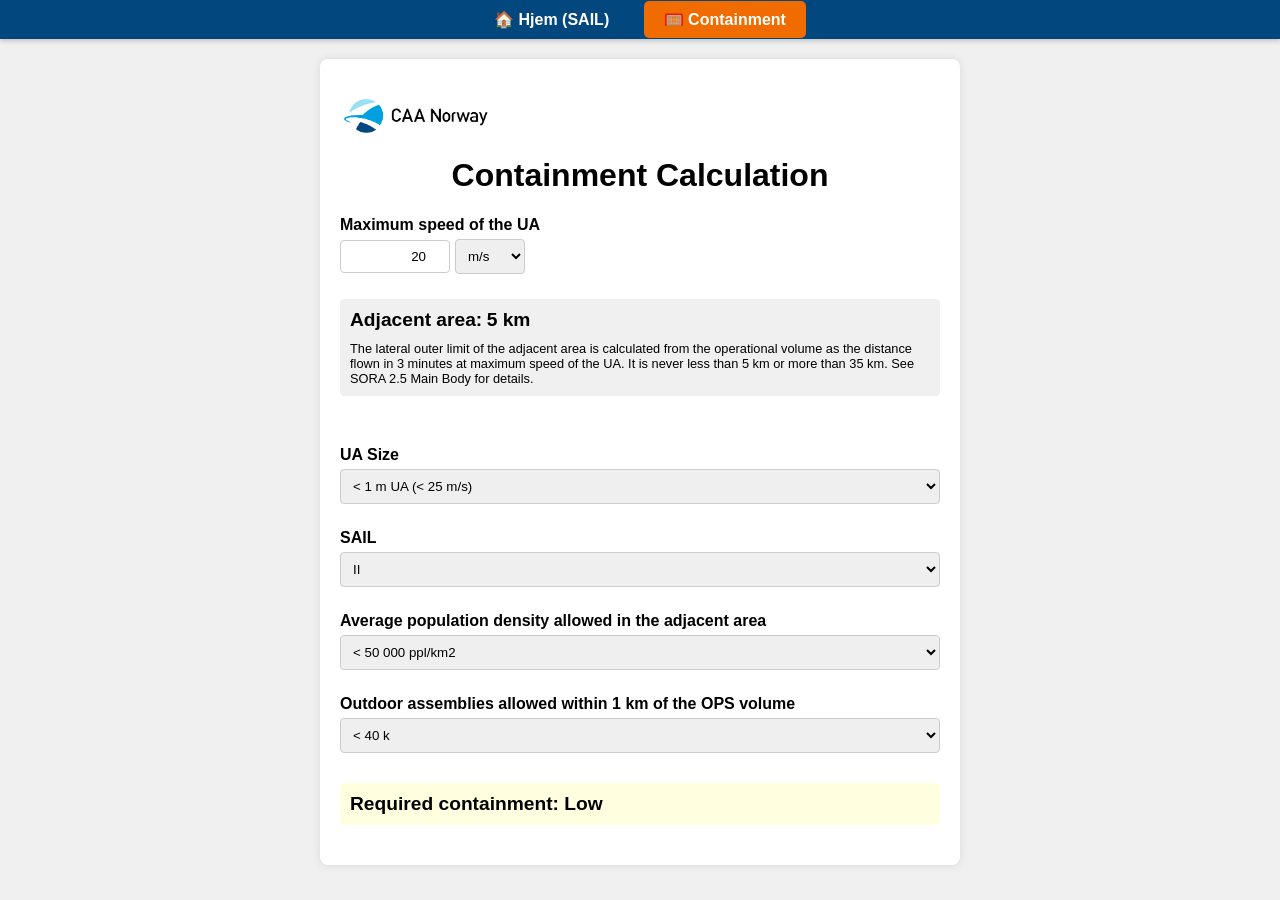
==== commit e704cd83: "Oppdatert navigasjonsbånd" ====
--- a/containment.html
+++ b/containment.html
@@ -9,6 +9,12 @@
     <link rel="stylesheet" href="css/containment.css">
 </head>
 <body>
+
+<nav class="navbar">
+    <a href="index.html" class="nav-button">🏠 Hjem (SAIL)</a>
+    <a href="containment.html" class="nav-button active">🥅 Containment</a>
+</nav>
+
     <div class="container containment-container">
         <div class="logo-container">
             <a href="https://luftfartstilsynet.no/en/drones/" target="_blank">
@@ -16,6 +22,7 @@
             </a>
         </div>
         <h1 class="header">Containment Calculation</h1>
+        
         <div class="form-group">
             <label for="speedInput">Maximum speed of the UA</label>
             <div class="flex-row">
@@ -74,10 +81,8 @@
             </select>
         </div>
         <div id="result" class="result"></div>
-        <div class="button-container">
-            <a href="index.html">Back to SAIL calculation</a>
+        
         </div>
-    </div>
 
     <script src="js/containment.js"></script>
 </body>
--- a/css/style.css
+++ b/css/style.css
@@ -1,4 +1,32 @@
 /* Felles stiler for hele applikasjonen */
+
+/* Navigasjonsbånd */
+.navbar {
+    width: 100%;
+    background-color: #03477F; /* Mørk Blå */
+    padding: 10px 0;
+    text-align: center;
+    box-shadow: 0 2px 5px rgba(0,0,0,0.2);
+}
+.nav-button {
+    color: #FFFFFF; /* Hvit */
+    text-decoration: none;
+    padding: 10px 20px;
+    margin: 0 5px;
+    border-radius: 5px;
+    font-weight: bold;
+    font-size: 1em;
+    transition: background-color 0.3s;
+}
+.nav-button:hover {
+    background-color: #6A8E7F; /* Dempet Grønn */
+}
+.nav-button.active {
+    background-color: #F06C00; /* Oransje */
+    cursor: default;
+}
+
+
 body {
     font-family: Arial, sans-serif;
     margin: 0;
@@ -45,13 +73,13 @@
     box-sizing: border-box; /* Sørger for at padding er inkludert i bredden */
 }
 
-/* Felles knappe-stiler */
+/* Felles knappe-stiler (Bruker nå Oransje fra fargeprofil) */
 .continue-button, .button-container a {
     display: inline-block;
     margin: 40px auto 20px;
     padding: 10px 20px;
     font-size: 16px;
-    background-color: #F06C00;
+    background-color: #F06C00; /* Oransje */
     color: white;
     border: none;
     border-radius: 5px;
@@ -62,11 +90,16 @@
 }
 
 .button-container a:hover, .continue-button:hover {
-    background-color: #d65a00;
+    background-color: #d65a00; /* En mørkere oransje for hover */
 }
 
 /* Felles mobil-justeringer */
 @media (max-width: 600px) {
+    .nav-button {
+        display: block;
+        margin: 5px auto;
+        width: 80%;
+    }
     .container {
         padding: 10px;
     }
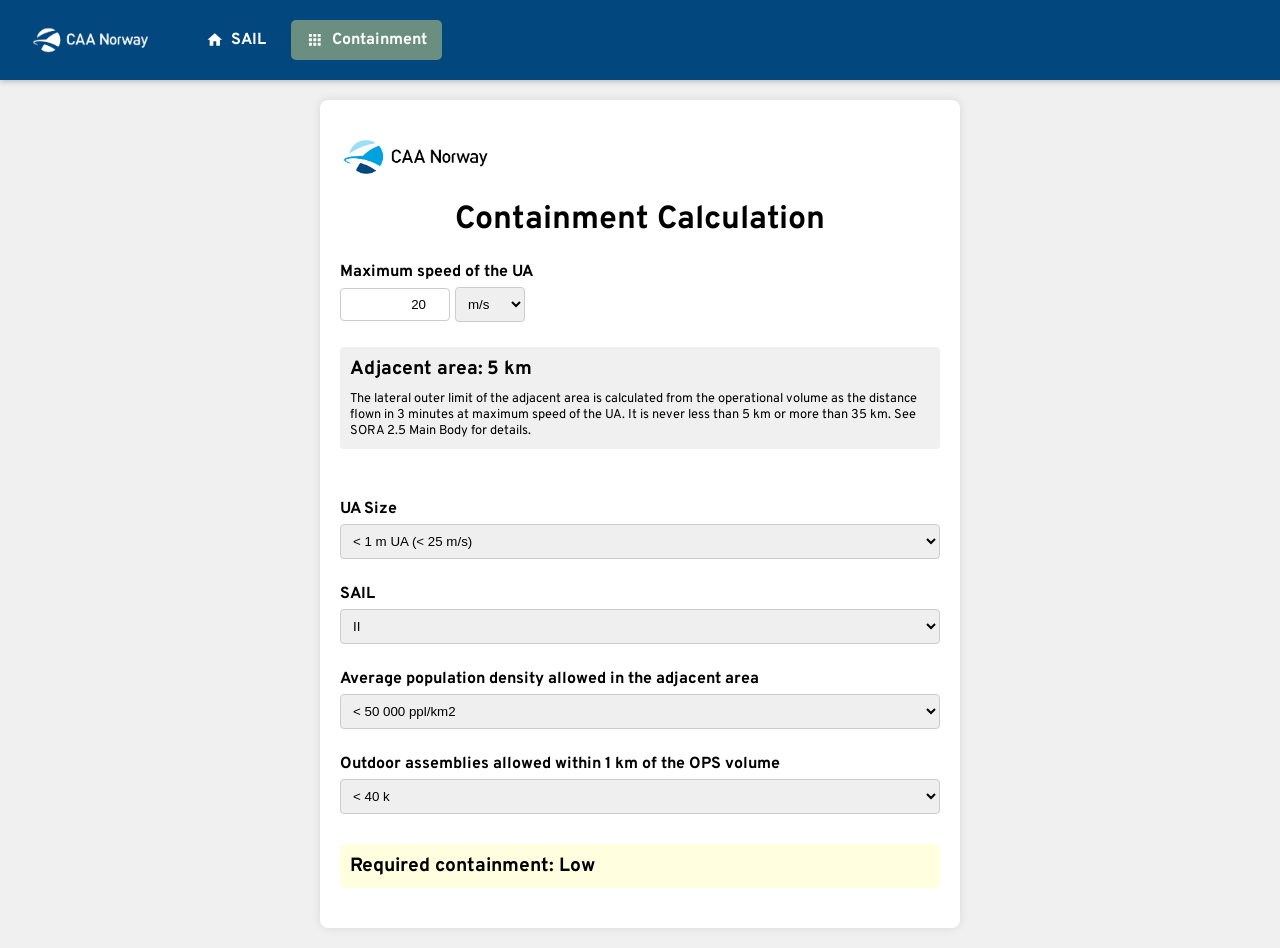
==== commit e3ed707b: "Større oppdatering" ====
--- a/containment.html
+++ b/containment.html
@@ -5,85 +5,88 @@
     <meta name="viewport" content="width=device-width, initial-scale=1.0">
     <title>Containment Calculation</title>
     <link rel="icon" href="assets/smallLogo.png" type="image/png">
+
+    <link rel="preconnect" href="https://fonts.googleapis.com">
+    <link rel="preconnect" href="https://fonts.gstatic.com" crossorigin>
+    <link href="https://fonts.googleapis.com/css2?family=Overpass:wght@400;700&display=swap" rel="stylesheet">
+
     <link rel="stylesheet" href="css/style.css">
     <link rel="stylesheet" href="css/containment.css">
 </head>
 <body>
 
-<nav class="navbar">
-    <a href="index.html" class="nav-button">🏠 Hjem (SAIL)</a>
-    <a href="containment.html" class="nav-button active">🥅 Containment</a>
-</nav>
+<div id="navbar-placeholder"></div>
 
-    <div class="container containment-container">
-        <div class="logo-container">
-            <a href="https://luftfartstilsynet.no/en/drones/" target="_blank">
-                <img src="assets/CAAnor.png" alt="Logo" class="logo">
-            </a>
-        </div>
-        <h1 class="header">Containment Calculation</h1>
-        
-        <div class="form-group">
-            <label for="speedInput">Maximum speed of the UA</label>
-            <div class="flex-row">
-                <input type="number" id="speedInput" placeholder="Enter speed" value="20" style="width: 110px; text-align: right;" oninput="calculateAdjacentArea()" />
-                <select id="speedUnit" style="width: 70px;" onchange="calculateAdjacentArea()">
-                    <option value="m/s">m/s</option>
-                    <option value="km/h">km/h</option>
-                    <option value="kt">kt</option>
-                </select>
-            </div>
-        </div>
-        <div class="form-group adjacent-area-box">
-            <div><strong style="font-size: 1.2em;">Adjacent area:</strong> <span id="adjacentArea" style="font-weight: bold; font-size: 1.2em;">-</span></div>
-            <div style="margin-top: 10px; font-size: 0.8em;">
-                The lateral outer limit of the adjacent area is calculated from the operational volume as the distance flown in 3 minutes at maximum speed of the UA. It is never less than 5 km or more than 35 km. See SORA 2.5 Main Body for details.
-            </div>
-        </div>
-        <div class="form-group" style="margin-top: 50px;">
-            <label for="uaSize">UA Size</label>
-            <select id="uaSize" onchange="updatePopulationDensityOptions(); calculateContainment();">
-                <option value="1m">&lt; 1 m UA (&lt; 25 m/s)</option>
-                <option value="3mShelterApplicable">&lt; 3 m UA (&lt; 35 m/s) - Shelter applicable in the adjacent area</option>
-                <option value="3mShelterNotApplicable">&lt; 3 m UA (&lt; 35 m/s) - Shelter not applicable in the adjacent area</option>
-                <option value="8m">&lt; 8 m UA (&lt; 75 m/s)</option>
-                <option value="20m">&lt; 20 m UA (&lt; 125 m/s)</option>
-                <option value="40m">&lt; 40 m UA (&lt; 200 m/s)</option>
+<div class="container containment-container">
+    <div class="logo-container">
+        <a href="https://luftfartstilsynet.no/en/drones/" target="_blank">
+            <img src="assets/CAAnor.png" alt="Logo" class="logo">
+        </a>
+    </div>
+    <h1 class="header">Containment Calculation</h1>
+
+    <div class="form-group">
+        <label for="speedInput">Maximum speed of the UA</label>
+        <div class="flex-row">
+            <input type="number" id="speedInput" placeholder="Enter speed" value="20" style="width: 110px; text-align: right;" oninput="calculateAdjacentArea()" />
+            <select id="speedUnit" style="width: 70px;" onchange="calculateAdjacentArea()">
+                <option value="m/s">m/s</option>
+                <option value="km/h">km/h</option>
+                <option value="kt">kt</option>
             </select>
         </div>
-        <div class="form-group">
-            <label for="sail">SAIL</label>
-            <select id="sail" onchange="calculateContainment()">
-                <option value="I">I</option>
-                <option value="II" selected>II</option>
-                <option value="III">III</option>
-                <option value="IV">IV</option>
-                <option value="V">V</option>
-                <option value="VI">VI</option>
-            </select>
+    </div>
+    <div class="form-group adjacent-area-box">
+        <div><strong style="font-size: 1.2em;">Adjacent area:</strong> <span id="adjacentArea" style="font-weight: bold; font-size: 1.2em;">-</span></div>
+        <div style="margin-top: 10px; font-size: 0.8em;">
+            The lateral outer limit of the adjacent area is calculated from the operational volume as the distance flown in 3 minutes at maximum speed of the UA. It is never less than 5 km or more than 35 km. See SORA 2.5 Main Body for details.
         </div>
-        <div class="form-group">
-            <label for="populationDensity">Average population density allowed in the adjacent area</label>
-            <select id="populationDensity" onchange="calculateContainment()">
-                <option value="50">&lt; 50 ppl/km<sup>2</sup></option>
-                <option value="500">&lt; 500 ppl/km<sup>2</sup></option>
-                <option value="5k">&lt; 5 000 ppl/km<sup>2</sup></option>
-                <option value="50k">&lt; 50 000 ppl/km<sup>2</sup></option>
-                <option value="NoLimit">No upper limit</option>
-            </select>
-        </div>
-        <div class="form-group">
-            <label for="outdoorAssemblies">Outdoor assemblies allowed within 1 km of the OPS volume</label>
-            <select id="outdoorAssemblies" onchange="calculateContainment()">
-                <option value="40k">&lt; 40 k</option>
-                <option value="40kTo400k">40 k to 400 k</option>
-                <option value="400k">&gt; 400 k</option>
-            </select>
-        </div>
-        <div id="result" class="result"></div>
-        
-        </div>
+    </div>
+    <div class="form-group" style="margin-top: 50px;">
+        <label for="uaSize">UA Size</label>
+        <select id="uaSize" onchange="updatePopulationDensityOptions(); calculateContainment();">
+            <option value="1m">&lt; 1 m UA (&lt; 25 m/s)</option>
+            <option value="3mShelterApplicable">&lt; 3 m UA (&lt; 35 m/s) - Shelter applicable in the adjacent area</option>
+            <option value="3mShelterNotApplicable">&lt; 3 m UA (&lt; 35 m/s) - Shelter not applicable in the adjacent area</option>
+            <option value="8m">&lt; 8 m UA (&lt; 75 m/s)</option>
+            <option value="20m">&lt; 20 m UA (&lt; 125 m/s)</option>
+            <option value="40m">&lt; 40 m UA (&lt; 200 m/s)</option>
+        </select>
+    </div>
+    <div class="form-group">
+        <label for="sail">SAIL</label>
+        <select id="sail" onchange="calculateContainment()">
+            <option value="I">I</option>
+            <option value="II" selected>II</option>
+            <option value="III">III</option>
+            <option value="IV">IV</option>
+            <option value="V">V</option>
+            <option value="VI">VI</option>
+        </select>
+    </div>
+    <div class="form-group">
+        <label for="populationDensity">Average population density allowed in the adjacent area</label>
+        <select id="populationDensity" onchange="calculateContainment()">
+            <option value="50">&lt; 50 ppl/km<sup>2</sup></option>
+            <option value="500">&lt; 500 ppl/km<sup>2</sup></option>
+            <option value="5k">&lt; 5 000 ppl/km<sup>2</sup></option>
+            <option value="50k">&lt; 50 000 ppl/km<sup>2</sup></option>
+            <option value="NoLimit">No upper limit</option>
+        </select>
+    </div>
+    <div class="form-group">
+        <label for="outdoorAssemblies">Outdoor assemblies allowed within 1 km of the OPS volume</label>
+        <select id="outdoorAssemblies" onchange="calculateContainment()">
+            <option value="40k">&lt; 40 k</option>
+            <option value="40kTo400k">40 k to 400 k</option>
+            <option value="400k">&gt; 400 k</option>
+        </select>
+    </div>
+    <div id="result" class="result"></div>
+</div>
 
-    <script src="js/containment.js"></script>
+<script src="js/containment.js"></script>
+<script src="js/navbar.js"></script>
+
 </body>
 </html>
--- a/css/style.css
+++ b/css/style.css
@@ -1,34 +1,66 @@
+/* Importerer Overpass fonten fra Google Fonts */
+@import url('https://fonts.googleapis.com/css2?family=Overpass:wght@400;700&display=swap');
+
 /* Felles stiler for hele applikasjonen */
 
 /* Navigasjonsbånd */
 .navbar {
     width: 100%;
     background-color: #03477F; /* Mørk Blå */
-    padding: 10px 0;
-    text-align: center;
+    padding: 15px 20px; /* Økt padding for større logo */
     box-shadow: 0 2px 5px rgba(0,0,0,0.2);
+    display: flex;
+    justify-content: flex-start;
+    align-items: center; /* Dette "midtjusterer" (vertikalt) */
+    
+    position: sticky;
+    top: 0;
+    z-index: 1000;
 }
+
+/* Stil for selve lenken rundt logoen */
+.nav-logo-link {
+    line-height: 0; /* Hindrer ekstra luft rundt lenken */
+    margin-right: 25px; /* Avstand mellom logo og knapper */
+}
+
+.nav-logo {
+    height: 50px; /* ØKT: Fra 30px til 50px */
+    width: auto;
+}
+
 .nav-button {
     color: #FFFFFF; /* Hvit */
     text-decoration: none;
-    padding: 10px 20px;
+    padding: 10px 15px;
     margin: 0 5px;
     border-radius: 5px;
     font-weight: bold;
     font-size: 1em;
     transition: background-color 0.3s;
+    display: inline-flex;
+    align-items: center;
 }
 .nav-button:hover {
-    background-color: #6A8E7F; /* Dempet Grønn */
+    background-color: #F06C00; /* Oransje (Hover) */
 }
 .nav-button.active {
-    background-color: #F06C00; /* Oransje */
+    background-color: #6A8E7F; /* Dempet Grønn (Aktiv) */
     cursor: default;
+}
+
+.nav-icon {
+    color: #FFFFFF;
+    vertical-align: middle;
+    margin-right: 8px;
+    width: 1.1em;
+    height: 1.1em;
+    flex-shrink: 0;
 }
 
 
 body {
-    font-family: Arial, sans-serif;
+    font-family: 'Overpass', Arial, sans-serif;
     margin: 0;
     padding: 0;
     background-color: #f0f0f0;
@@ -40,11 +72,11 @@
     border-radius: 8px;
     box-shadow: 0 0 10px rgba(0,0,0,0.1);
     position: relative;
-    max-width: 1000px; /* Bred default, containment-siden kan overstyre */
+    max-width: 1000px;
     margin: 20px auto;
 }
 
-/* Logo-stiler */
+/* Logo-stiler (for logoen inne på containment-siden) */
 .logo-container {
     text-align: left;
     margin-bottom: 20px;
@@ -65,21 +97,22 @@
     margin: 20px auto;
     width: 100%;
     text-align: left;
-    background-color: #f0f0f0; /* Light grey background */
+    background-color: #f0f0f0;
     padding: 10px;
     border-radius: 5px;
     font-weight: bold;
     font-size: larger;
-    box-sizing: border-box; /* Sørger for at padding er inkludert i bredden */
+    box-sizing: border-box;
 }
 
-/* Felles knappe-stiler (Bruker nå Oransje fra fargeprofil) */
+/* Felles knappe-stiler */
 .continue-button, .button-container a {
     display: inline-block;
     margin: 40px auto 20px;
     padding: 10px 20px;
     font-size: 16px;
-    background-color: #F06C00; /* Oransje */
+    /* ENDRET: Knappefarge er nå mørkeblå */
+    background-color: #03477F; /* Mørk Blå */
     color: white;
     border: none;
     border-radius: 5px;
@@ -90,15 +123,27 @@
 }
 
 .button-container a:hover, .continue-button:hover {
-    background-color: #d65a00; /* En mørkere oransje for hover */
+     /* ENDRET: Hover er nå oransje */
+    background-color: #F06C00; /* Oransje (Hover) */
 }
 
 /* Felles mobil-justeringer */
 @media (max-width: 600px) {
+    .navbar {
+        flex-direction: column;
+        align-items: flex-start;
+        padding: 10px;
+    }
+    .nav-logo-link {
+        margin-bottom: 10px; /* Plass under logo på mobil */
+    }
+    .nav-logo {
+        height: 40px; /* Litt mindre på mobil */
+    }
     .nav-button {
         display: block;
-        margin: 5px auto;
-        width: 80%;
+        width: calc(100% - 30px); /* Full bredde minus padding */
+        text-align: left;
     }
     .container {
         padding: 10px;
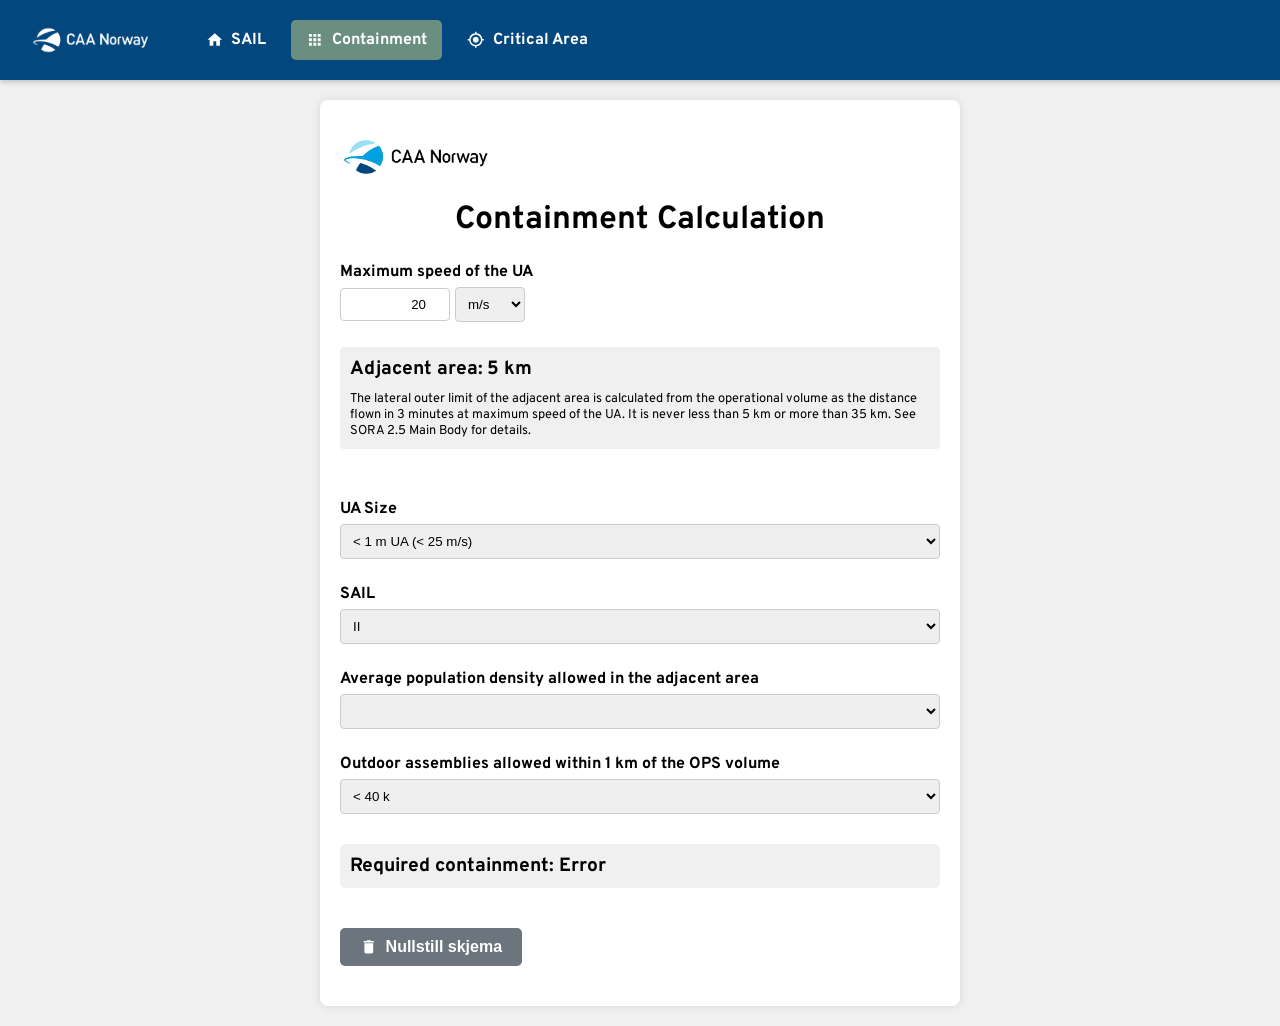
==== commit c6d1c239: "Datastruktur" ====
--- a/containment.html
+++ b/containment.html
@@ -28,8 +28,8 @@
     <div class="form-group">
         <label for="speedInput">Maximum speed of the UA</label>
         <div class="flex-row">
-            <input type="number" id="speedInput" placeholder="Enter speed" value="20" style="width: 110px; text-align: right;" oninput="calculateAdjacentArea()" />
-            <select id="speedUnit" style="width: 70px;" onchange="calculateAdjacentArea()">
+            <input type="number" id="speedInput" placeholder="Enter speed" value="20" style="width: 110px; text-align: right;" />
+            <select id="speedUnit" style="width: 70px;">
                 <option value="m/s">m/s</option>
                 <option value="km/h">km/h</option>
                 <option value="kt">kt</option>
@@ -44,7 +44,7 @@
     </div>
     <div class="form-group" style="margin-top: 50px;">
         <label for="uaSize">UA Size</label>
-        <select id="uaSize" onchange="updatePopulationDensityOptions(); calculateContainment();">
+        <select id="uaSize">
             <option value="1m">&lt; 1 m UA (&lt; 25 m/s)</option>
             <option value="3mShelterApplicable">&lt; 3 m UA (&lt; 35 m/s) - Shelter applicable in the adjacent area</option>
             <option value="3mShelterNotApplicable">&lt; 3 m UA (&lt; 35 m/s) - Shelter not applicable in the adjacent area</option>
@@ -55,7 +55,7 @@
     </div>
     <div class="form-group">
         <label for="sail">SAIL</label>
-        <select id="sail" onchange="calculateContainment()">
+        <select id="sail">
             <option value="I">I</option>
             <option value="II" selected>II</option>
             <option value="III">III</option>
@@ -66,24 +66,26 @@
     </div>
     <div class="form-group">
         <label for="populationDensity">Average population density allowed in the adjacent area</label>
-        <select id="populationDensity" onchange="calculateContainment()">
-            <option value="50">&lt; 50 ppl/km<sup>2</sup></option>
-            <option value="500">&lt; 500 ppl/km<sup>2</sup></option>
-            <option value="5k">&lt; 5 000 ppl/km<sup>2</sup></option>
-            <option value="50k">&lt; 50 000 ppl/km<sup>2</sup></option>
-            <option value="NoLimit">No upper limit</option>
-        </select>
+        <select id="populationDensity">
+            </select>
     </div>
     <div class="form-group">
         <label for="outdoorAssemblies">Outdoor assemblies allowed within 1 km of the OPS volume</label>
-        <select id="outdoorAssemblies" onchange="calculateContainment()">
+        <select id="outdoorAssemblies">
             <option value="40k">&lt; 40 k</option>
             <option value="40kTo400k">40 k to 400 k</option>
             <option value="400k">&gt; 400 k</option>
         </select>
     </div>
     <div id="result" class="result"></div>
-</div>
+
+    <button type="button" id="resetContainmentForm" class="reset-button">
+        <svg class="reset-icon" xmlns="http://www.w3.org/2000/svg" viewBox="0 0 24 24" fill="currentColor">
+            <path d="M6 19c0 1.1.9 2 2 2h8c1.1 0 2-.9 2-2V7H6v12zM19 4h-3.5l-1-1h-5l-1 1H5v2h14V4z"></path>
+        </svg>
+        <span>Nullstill skjema</span>
+    </button>
+    </div>
 
 <script src="js/containment.js"></script>
 <script src="js/navbar.js"></script>
--- a/css/style.css
+++ b/css/style.css
@@ -152,4 +152,62 @@
         font-size: 14px;
         padding: 8px 16px;
     }
+}
+
+/* css/style.css (LEGG TIL PÅ SLUTTEN) */
+
+/* Ny knapp for å nullstille skjema */
+.reset-button {
+    display: inline-flex; /* For å justere ikon og tekst */
+    align-items: center;
+    justify-content: center;
+    margin: 20px auto 20px;
+    padding: 10px 20px;
+    font-size: 16px;
+    background-color: #6c757d; /* Nøytral grå farge */
+    color: white;
+    border: none;
+    border-radius: 5px;
+    cursor: pointer;
+    text-decoration: none;
+    font-weight: bold;
+    text-align: center;
+    transition: background-color 0.3s;
+}
+.reset-button:hover {
+    background-color: #5a6268; /* Mørkere grå ved hover */
+}
+.reset-icon {
+    width: 1.1em;
+    height: 1.1em;
+    margin-right: 8px;
+    fill: white; /* Sørger for at SVG-ikonet er hvitt */
+}
+
+/* Felles mobil-justeringer (OPPDATERT) */
+@media (max-width: 600px) {
+    .navbar {
+        flex-direction: column;
+        align-items: flex-start;
+        padding: 10px;
+    }
+    .nav-logo-link {
+        margin-bottom: 10px; /* Plass under logo på mobil */
+    }
+    .nav-logo {
+        height: 40px; /* Litt mindre på mobil */
+    }
+    .nav-button {
+        display: block;
+        width: calc(100% - 30px); /* Full bredde minus padding */
+        text-align: left;
+    }
+    .container {
+        padding: 10px;
+    }
+    .continue-button, .button-container a,
+    .reset-button { /* Lagt til .reset-button her */
+        font-size: 14px;
+        padding: 8px 16px;
+    }
 }
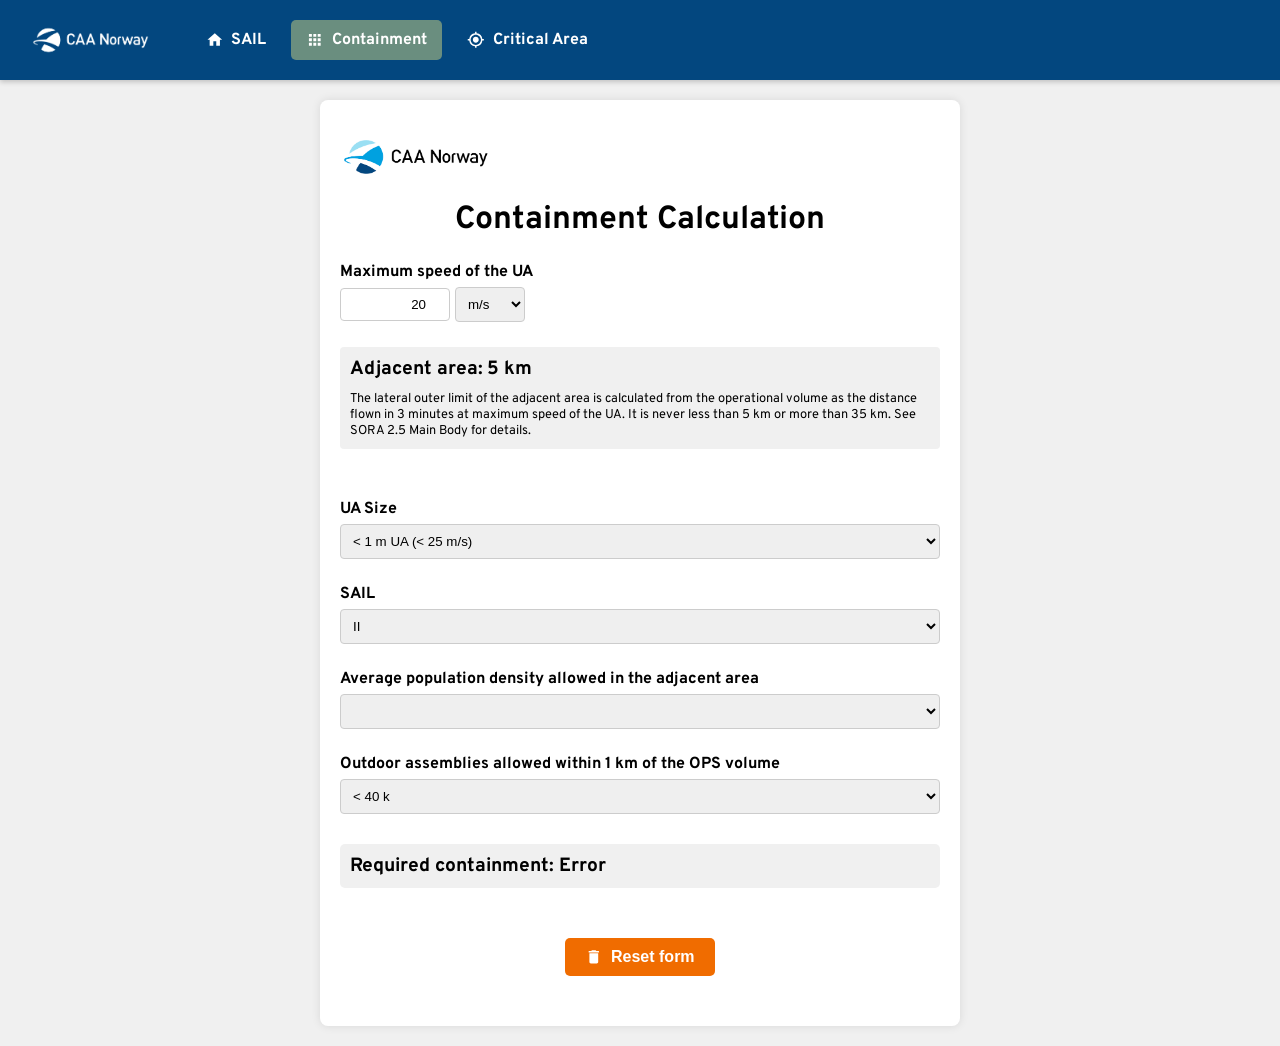
==== commit 41eb28f9: "Added reset button" ====
--- a/containment.html
+++ b/containment.html
@@ -79,12 +79,14 @@
     </div>
     <div id="result" class="result"></div>
 
-    <button type="button" id="resetContainmentForm" class="reset-button">
-        <svg class="reset-icon" xmlns="http://www.w3.org/2000/svg" viewBox="0 0 24 24" fill="currentColor">
-            <path d="M6 19c0 1.1.9 2 2 2h8c1.1 0 2-.9 2-2V7H6v12zM19 4h-3.5l-1-1h-5l-1 1H5v2h14V4z"></path>
-        </svg>
-        <span>Nullstill skjema</span>
-    </button>
+    <div class="button-bar">
+        <button type="button" id="resetContainmentForm" class="reset-button">
+            <svg class="reset-icon" xmlns="http://www.w3.org/2000/svg" viewBox="0 0 24 24" fill="currentColor">
+                <path d="M6 19c0 1.1.9 2 2 2h8c1.1 0 2-.9 2-2V7H6v12zM19 4h-3.5l-1-1h-5l-1 1H5v2h14V4z"></path>
+            </svg>
+            <span>Reset form</span>
+        </button>
+    </div>
     </div>
 
 <script src="js/containment.js"></script>
--- a/css/style.css
+++ b/css/style.css
@@ -106,12 +106,23 @@
 }
 
 /* Felles knappe-stiler */
+
+/* NY: Beholder for å justere knapper på én linje */
+.button-bar {
+    display: flex;
+    justify-content: center; /* Senterer knapper */
+    align-items: center;
+    flex-wrap: wrap; /* Lar knapper bryte på mobil */
+    margin-top: 40px;
+    margin-bottom: 20px;
+}
+
 .continue-button, .button-container a {
     display: inline-block;
-    margin: 40px auto 20px;
+    /* ENDRET: Fjernet 'auto' margin, bruker nå felles 'margin: 10px' */
+    margin: 10px;
     padding: 10px 20px;
     font-size: 16px;
-    /* ENDRET: Knappefarge er nå mørkeblå */
     background-color: #03477F; /* Mørk Blå */
     color: white;
     border: none;
@@ -126,6 +137,38 @@
      /* ENDRET: Hover er nå oransje */
     background-color: #F06C00; /* Oransje (Hover) */
 }
+
+/* Ny knapp for å nullstille skjema */
+.reset-button {
+    display: inline-flex;
+    align-items: center;
+    justify-content: center;
+     /* ENDRET: Fjernet 'auto' margin, bruker nå felles 'margin: 10px' */
+    margin: 10px;
+    padding: 10px 20px;
+    font-size: 16px;
+    /* ENDRET: Farge er nå oransje */
+    background-color: #F06C00;
+    color: white;
+    border: none;
+    border-radius: 5px;
+    cursor: pointer;
+    text-decoration: none;
+    font-weight: bold;
+    text-align: center;
+    transition: background-color 0.3s;
+}
+.reset-button:hover {
+     /* ENDRET: Hover er nå mørkeblå */
+    background-color: #03477F;
+}
+.reset-icon {
+    width: 1.1em;
+    height: 1.1em;
+    margin-right: 8px;
+    fill: white; /* Sørger for at SVG-ikonet er hvitt */
+}
+
 
 /* Felles mobil-justeringer */
 @media (max-width: 600px) {
@@ -148,66 +191,17 @@
     .container {
         padding: 10px;
     }
-    .continue-button, .button-container a {
-        font-size: 14px;
-        padding: 8px 16px;
-    }
-}
-
-/* css/style.css (LEGG TIL PÅ SLUTTEN) */
-
-/* Ny knapp for å nullstille skjema */
-.reset-button {
-    display: inline-flex; /* For å justere ikon og tekst */
-    align-items: center;
-    justify-content: center;
-    margin: 20px auto 20px;
-    padding: 10px 20px;
-    font-size: 16px;
-    background-color: #6c757d; /* Nøytral grå farge */
-    color: white;
-    border: none;
-    border-radius: 5px;
-    cursor: pointer;
-    text-decoration: none;
-    font-weight: bold;
-    text-align: center;
-    transition: background-color 0.3s;
-}
-.reset-button:hover {
-    background-color: #5a6268; /* Mørkere grå ved hover */
-}
-.reset-icon {
-    width: 1.1em;
-    height: 1.1em;
-    margin-right: 8px;
-    fill: white; /* Sørger for at SVG-ikonet er hvitt */
-}
-
-/* Felles mobil-justeringer (OPPDATERT) */
-@media (max-width: 600px) {
-    .navbar {
-        flex-direction: column;
-        align-items: flex-start;
-        padding: 10px;
-    }
-    .nav-logo-link {
-        margin-bottom: 10px; /* Plass under logo på mobil */
-    }
-    .nav-logo {
-        height: 40px; /* Litt mindre på mobil */
-    }
-    .nav-button {
-        display: block;
-        width: calc(100% - 30px); /* Full bredde minus padding */
-        text-align: left;
-    }
-    .container {
-        padding: 10px;
-    }
     .continue-button, .button-container a,
     .reset-button { /* Lagt til .reset-button her */
         font-size: 14px;
         padding: 8px 16px;
+        width: 100%; /* La knapper ta full bredde på mobil i stedet for side-ved-side */
+        margin: 5px 0; /* Justert margin for stabling */
+    }
+    
+    /* NY: Fjern flex-oppførsel på mobil, la knapper stable */
+    .button-bar {
+        display: block;
+        margin-top: 20px;
     }
 }
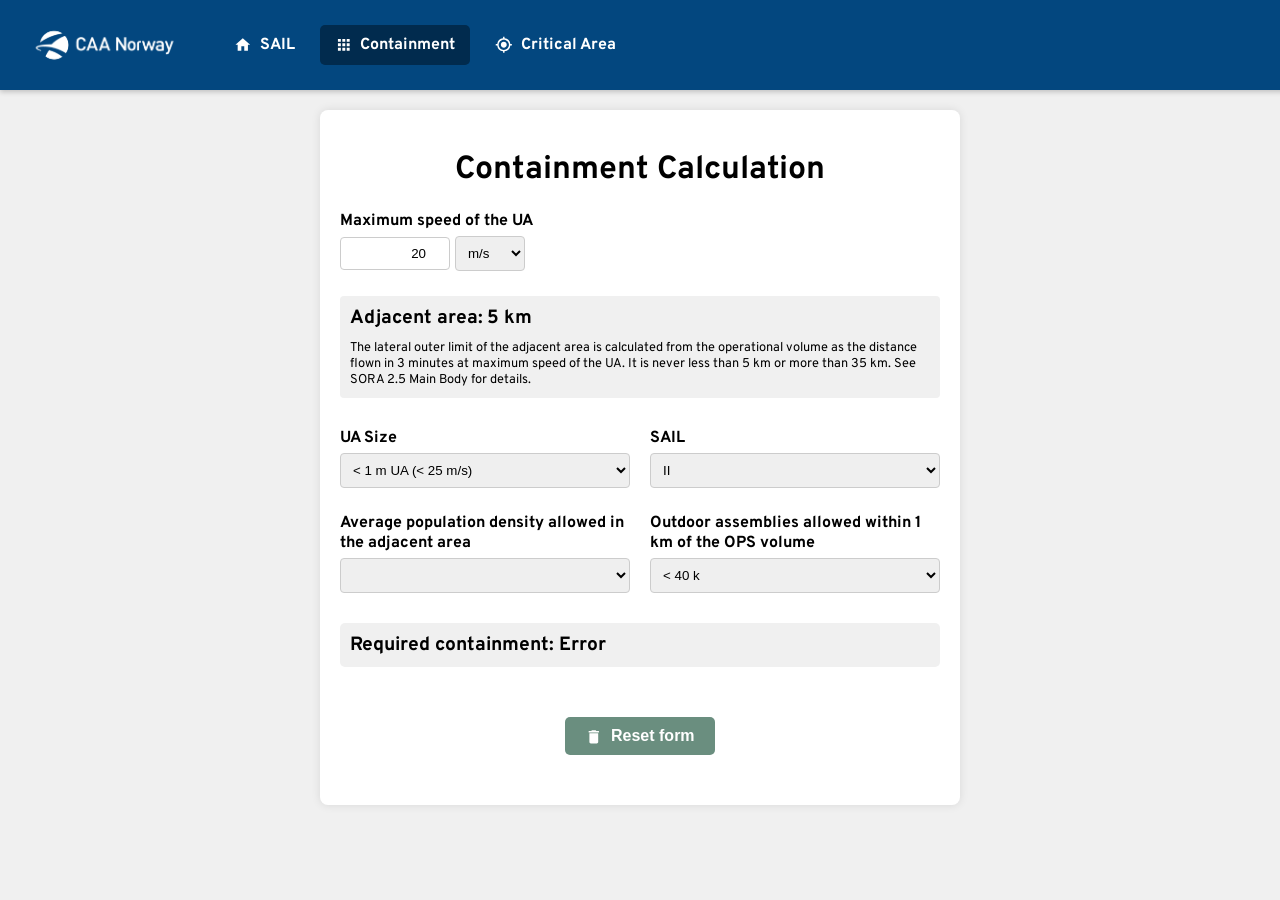
==== commit 692591d1: "oppdatert styling" ====
--- a/containment.html
+++ b/containment.html
@@ -18,11 +18,7 @@
 <div id="navbar-placeholder"></div>
 
 <div class="container containment-container">
-    <div class="logo-container">
-        <a href="https://luftfartstilsynet.no/en/drones/" target="_blank">
-            <img src="assets/CAAnor.png" alt="Logo" class="logo">
-        </a>
-    </div>
+    
     <h1 class="header">Containment Calculation</h1>
 
     <div class="form-group">
@@ -42,40 +38,45 @@
             The lateral outer limit of the adjacent area is calculated from the operational volume as the distance flown in 3 minutes at maximum speed of the UA. It is never less than 5 km or more than 35 km. See SORA 2.5 Main Body for details.
         </div>
     </div>
-    <div class="form-group" style="margin-top: 50px;">
-        <label for="uaSize">UA Size</label>
-        <select id="uaSize">
-            <option value="1m">&lt; 1 m UA (&lt; 25 m/s)</option>
-            <option value="3mShelterApplicable">&lt; 3 m UA (&lt; 35 m/s) - Shelter applicable in the adjacent area</option>
-            <option value="3mShelterNotApplicable">&lt; 3 m UA (&lt; 35 m/s) - Shelter not applicable in the adjacent area</option>
-            <option value="8m">&lt; 8 m UA (&lt; 75 m/s)</option>
-            <option value="20m">&lt; 20 m UA (&lt; 125 m/s)</option>
-            <option value="40m">&lt; 40 m UA (&lt; 200 m/s)</option>
-        </select>
+
+    <div class="form-row">
+        <div class="form-group half-width">
+            <label for="uaSize">UA Size</label>
+            <select id="uaSize">
+                <option value="1m">&lt; 1 m UA (&lt; 25 m/s)</option>
+                <option value="3mShelterApplicable">&lt; 3 m UA (&lt; 35 m/s) - Shelter applicable in the adjacent area</option>
+                <option value="3mShelterNotApplicable">&lt; 3 m UA (&lt; 35 m/s) - Shelter not applicable in the adjacent area</option>
+                <option value="8m">&lt; 8 m UA (&lt; 75 m/s)</option>
+                <option value="20m">&lt; 20 m UA (&lt; 125 m/s)</option>
+                <option value="40m">&lt; 40 m UA (&lt; 200 m/s)</option>
+            </select>
+        </div>
+        <div class="form-group half-width">
+            <label for="sail">SAIL</label>
+            <select id="sail">
+                <option value="I">I</option>
+                <option value="II" selected>II</option>
+                <option value="III">III</option>
+                <option value="IV">IV</option>
+                <option value="V">V</option>
+                <option value="VI">VI</option>
+            </select>
+        </div>
     </div>
-    <div class="form-group">
-        <label for="sail">SAIL</label>
-        <select id="sail">
-            <option value="I">I</option>
-            <option value="II" selected>II</option>
-            <option value="III">III</option>
-            <option value="IV">IV</option>
-            <option value="V">V</option>
-            <option value="VI">VI</option>
-        </select>
-    </div>
-    <div class="form-group">
-        <label for="populationDensity">Average population density allowed in the adjacent area</label>
-        <select id="populationDensity">
+    <div class="form-row">
+        <div class="form-group half-width">
+            <label for="populationDensity">Average population density allowed in the adjacent area</label>
+            <select id="populationDensity">
             </select>
-    </div>
-    <div class="form-group">
-        <label for="outdoorAssemblies">Outdoor assemblies allowed within 1 km of the OPS volume</label>
-        <select id="outdoorAssemblies">
-            <option value="40k">&lt; 40 k</option>
-            <option value="40kTo400k">40 k to 400 k</option>
-            <option value="400k">&gt; 400 k</option>
-        </select>
+        </div>
+        <div class="form-group half-width">
+            <label for="outdoorAssemblies">Outdoor assemblies allowed within 1 km of the OPS volume</label>
+            <select id="outdoorAssemblies">
+                <option value="40k">&lt; 40 k</option>
+                <option value="40kTo400k">40 k to 400 k</option>
+                <option value="400k">&gt; 400 k</option>
+            </select>
+        </div>
     </div>
     <div id="result" class="result"></div>
 
--- a/css/style.css
+++ b/css/style.css
@@ -25,7 +25,7 @@
 }
 
 .nav-logo {
-    height: 50px; /* ØKT: Fra 30px til 50px */
+    height: 60px; /* ENDRET: Økt til 60px */
     width: auto;
 }
 
@@ -45,7 +45,7 @@
     background-color: #F06C00; /* Oransje (Hover) */
 }
 .nav-button.active {
-    background-color: #6A8E7F; /* Dempet Grønn (Aktiv) */
+    background-color: #012b4e; /* ENDRET: Oransje (Aktiv) */
     cursor: default;
 }
 
@@ -147,8 +147,8 @@
     margin: 10px;
     padding: 10px 20px;
     font-size: 16px;
-    /* ENDRET: Farge er nå oransje */
-    background-color: #F06C00;
+    /* ENDRET: Farge er nå Dempet Grønn */
+    background-color: #6A8E7F;
     color: white;
     border: none;
     border-radius: 5px;
@@ -159,8 +159,8 @@
     transition: background-color 0.3s;
 }
 .reset-button:hover {
-     /* ENDRET: Hover er nå mørkeblå */
-    background-color: #03477F;
+     /* ENDRET: Hover er nå Oransje */
+    background-color: #F06C00;
 }
 .reset-icon {
     width: 1.1em;
--- a/css/containment.css
+++ b/css/containment.css
@@ -20,6 +20,12 @@
     padding: 10px; 
     border-radius: 4px;
 }
+
+/* NYTT: Legger til ekstra mellomrom etter adjacent-boksen */
+.adjacent-area-box {
+    margin-bottom: 30px;
+}
+
 
 label {
     display: block;
@@ -79,4 +85,40 @@
 
 .button-container a {
     margin-top: 20px; /* Mindre margin enn på index */
-}+}
+
+
+/* --- START: Tokolonne-oppsett (NY) --- */
+/* Gjenbruker stiler fra critical_area.css for konsistens */
+
+.form-row {
+    display: flex;
+    justify-content: space-between;
+    margin-bottom: 15px;
+    gap: 20px;
+}
+
+.form-group.half-width {
+    flex: 1 1 calc(50% - 10px);
+    min-width: 200px;
+}
+
+/* Fjerner bunnmarging fra grupper som er INNE I en rad */
+.form-row .form-group {
+    margin-bottom: 0;
+}
+
+/* Responsiv justering for smale skjermer */
+@media (max-width: 650px) {
+    .form-row {
+        flex-direction: column; /* Stabler kolonner */
+        gap: 0; /* Fjerner gap, styres av form-group */
+        margin-bottom: 0;
+    }
+    .form-group.half-width {
+        flex-basis: auto; /* Tilbakestiller basis */
+        min-width: unset; /* Tilbakestiller min-width */
+        margin-bottom: 15px; /* Legger til bunnmarging igjen */
+    }
+}
+/* --- SLUTT: Tokolonne-oppsett (NY) --- */
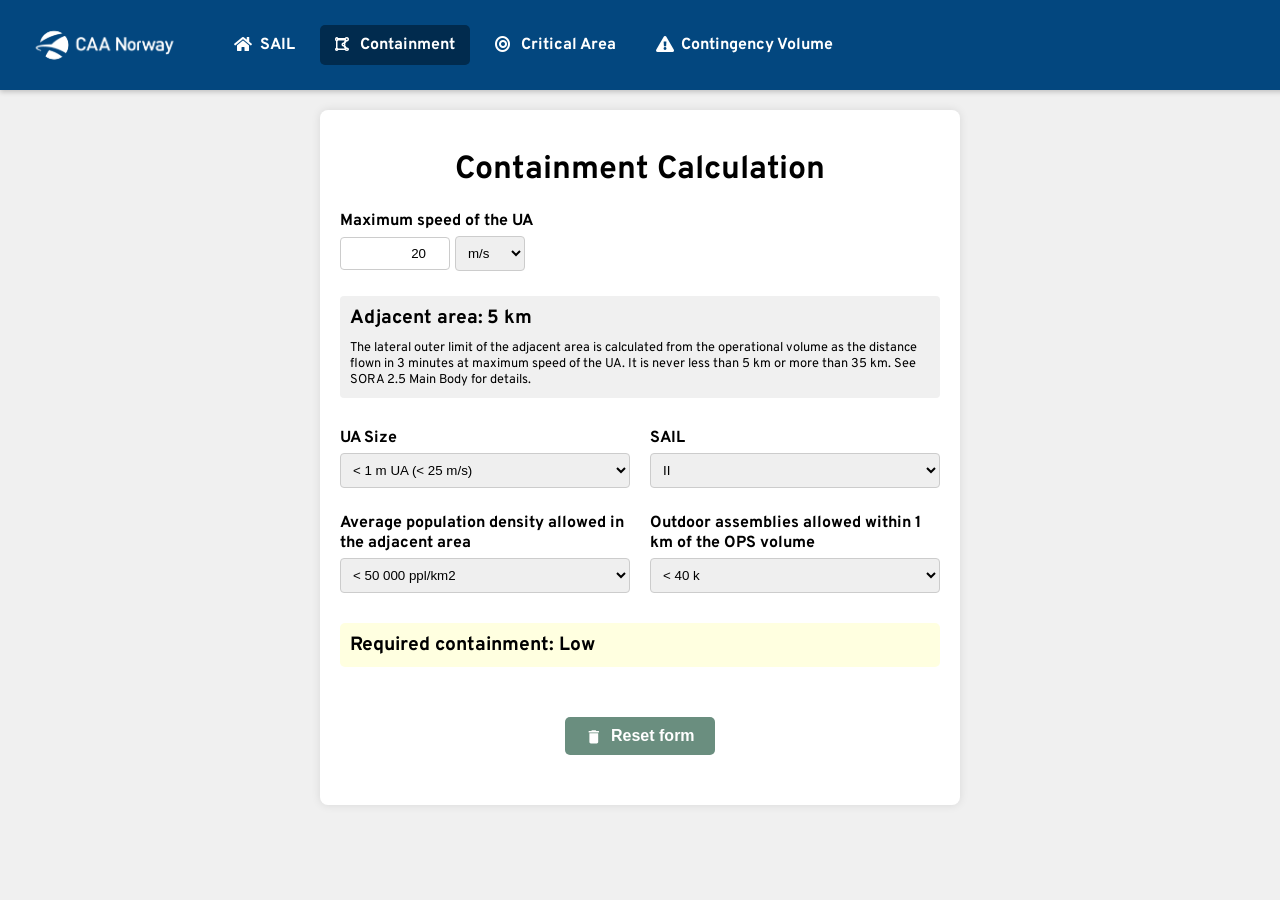
==== commit a9cb20d8: "Ikon update" ====
--- a/containment.html
+++ b/containment.html
@@ -9,6 +9,8 @@
     <link rel="preconnect" href="https://fonts.googleapis.com">
     <link rel="preconnect" href="https://fonts.gstatic.com" crossorigin>
     <link href="https://fonts.googleapis.com/css2?family=Overpass:wght@400;700&display=swap" rel="stylesheet">
+
+    <link rel="stylesheet" href="https://cdnjs.cloudflare.com/ajax/libs/font-awesome/5.15.4/css/all.min.css">
 
     <link rel="stylesheet" href="css/style.css">
     <link rel="stylesheet" href="css/containment.css">
